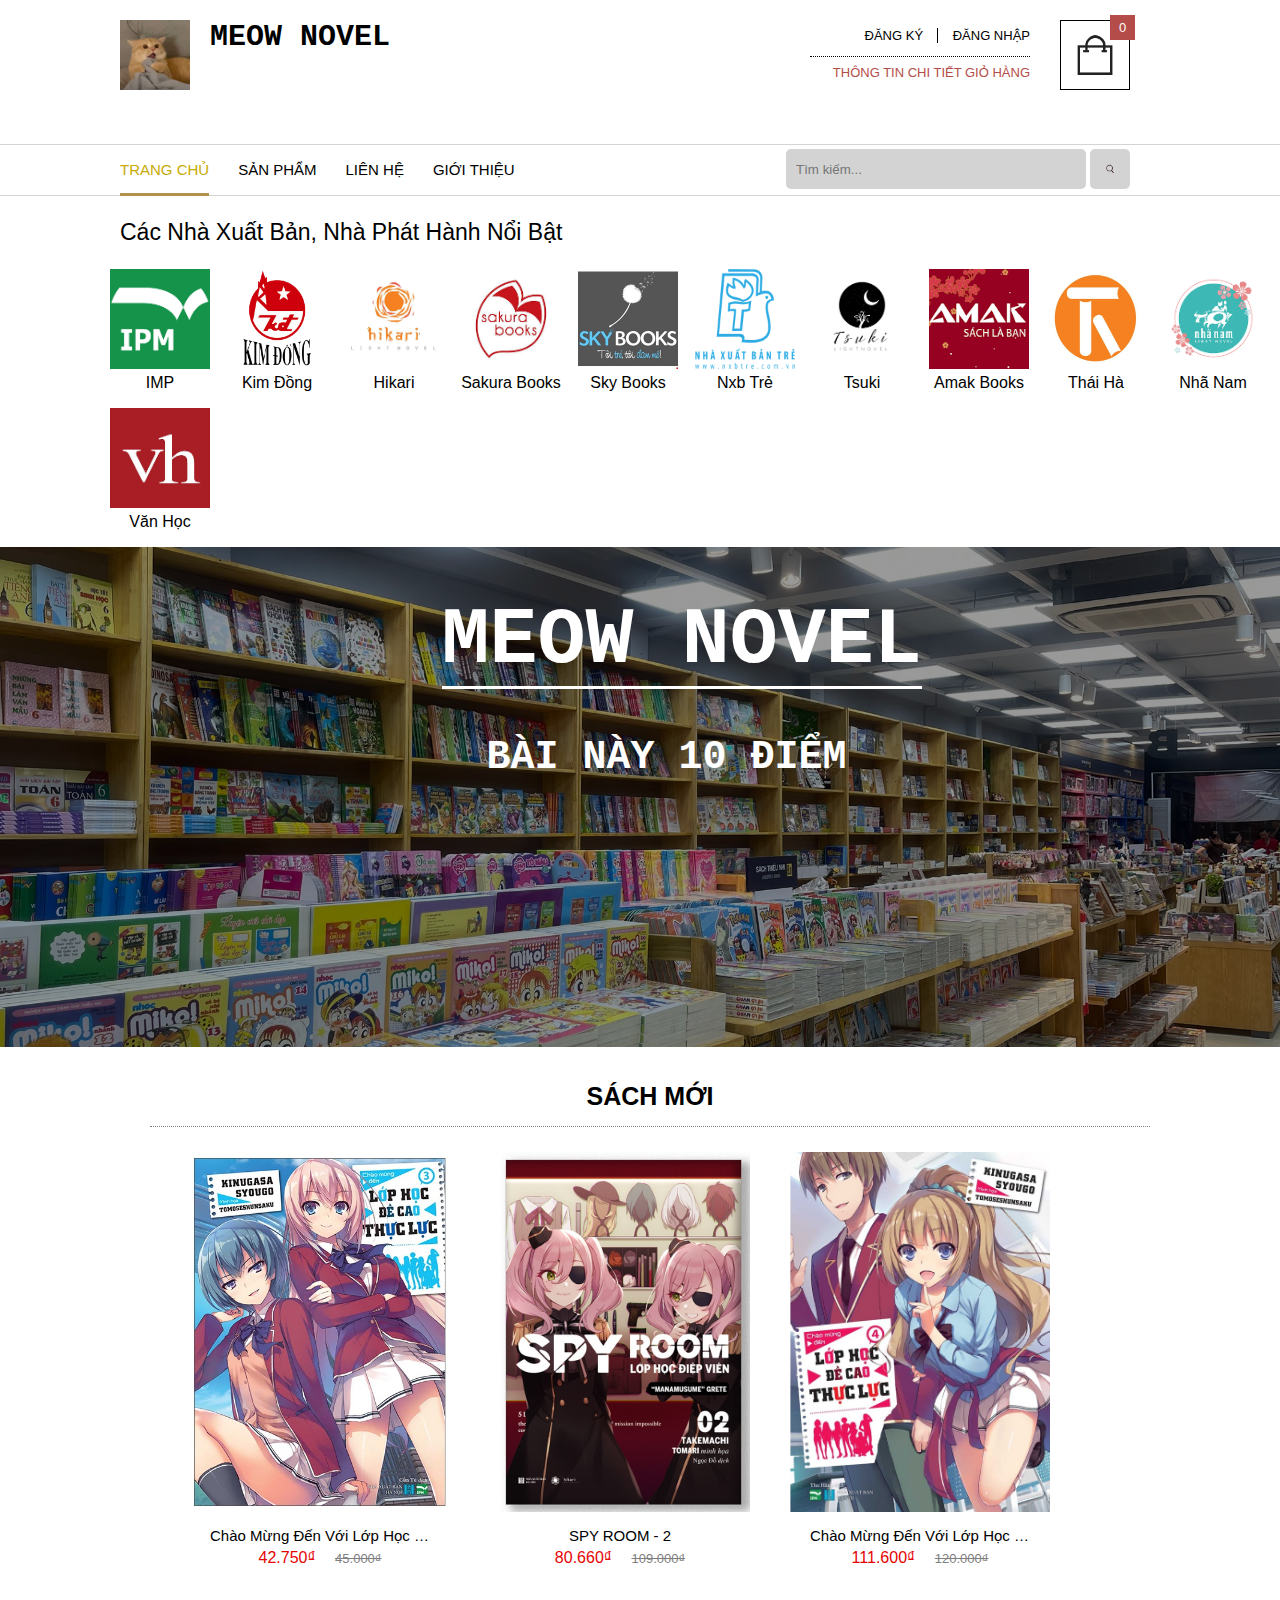
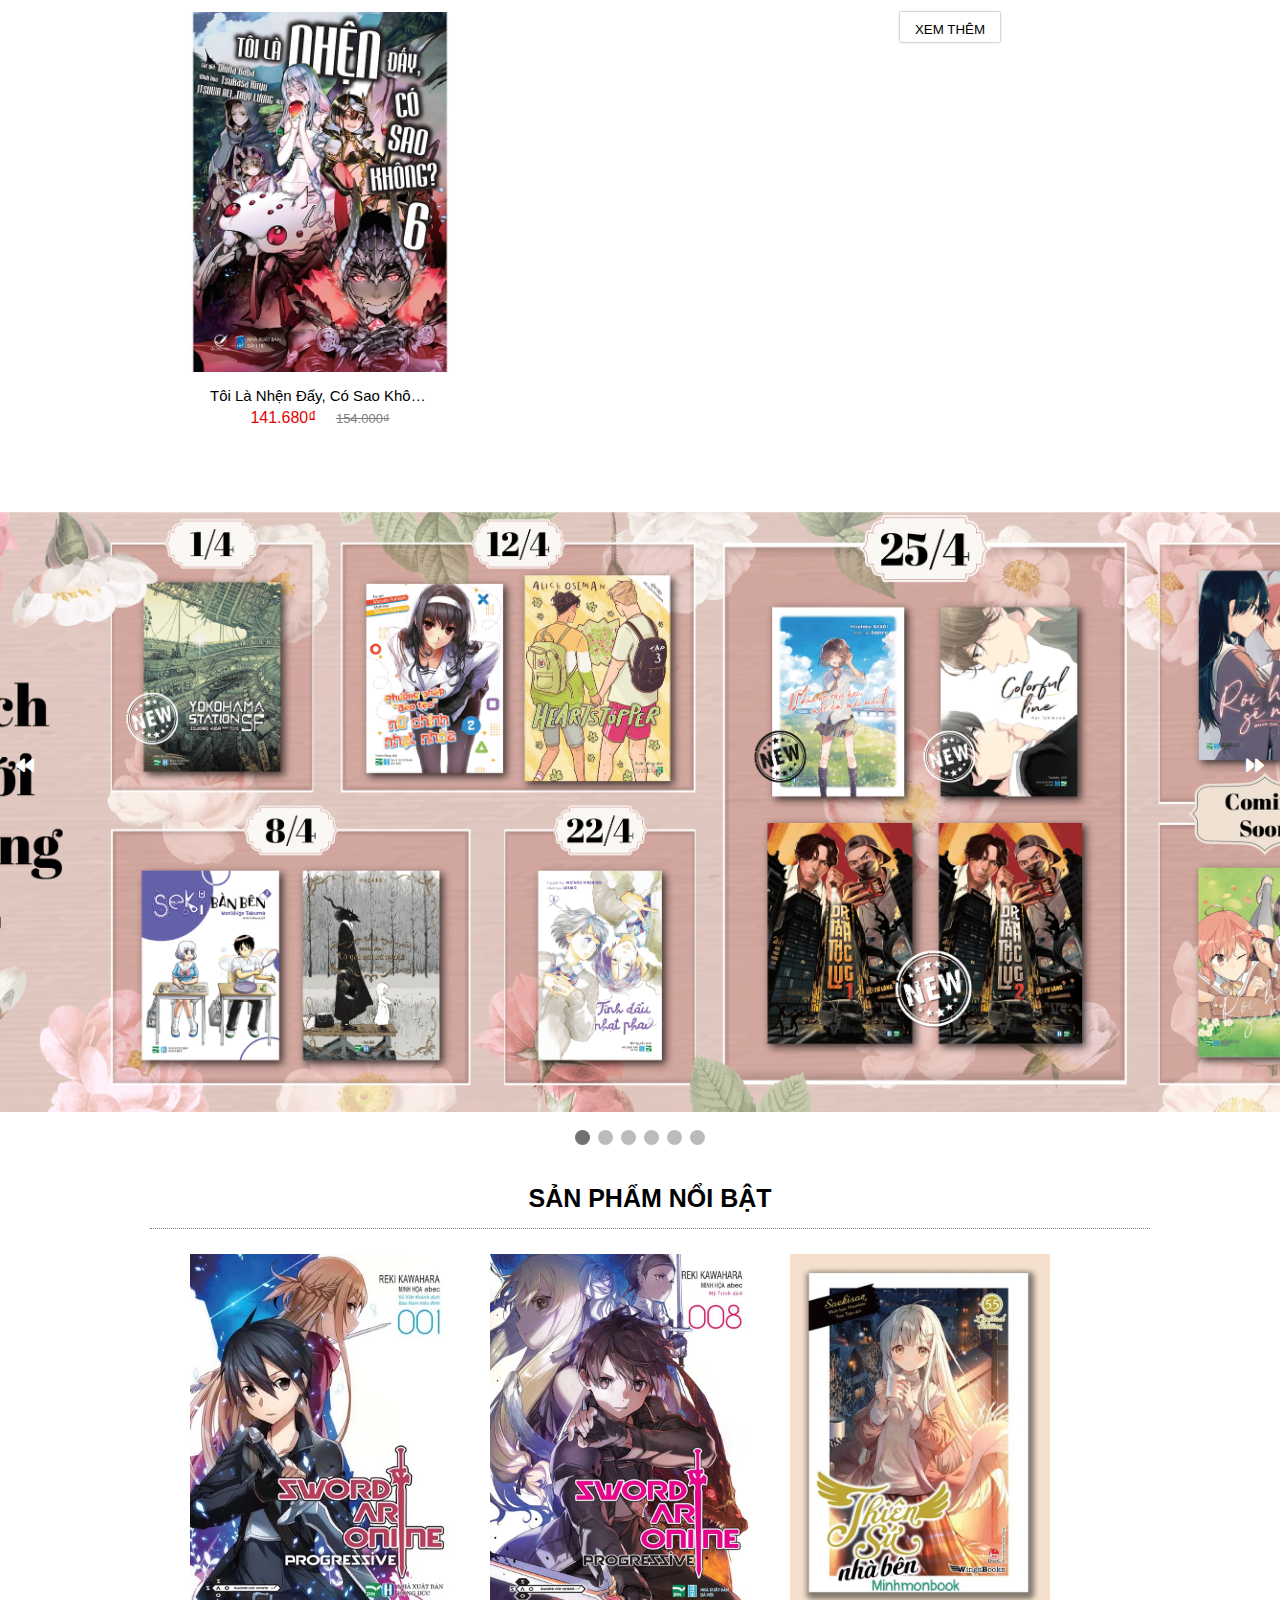
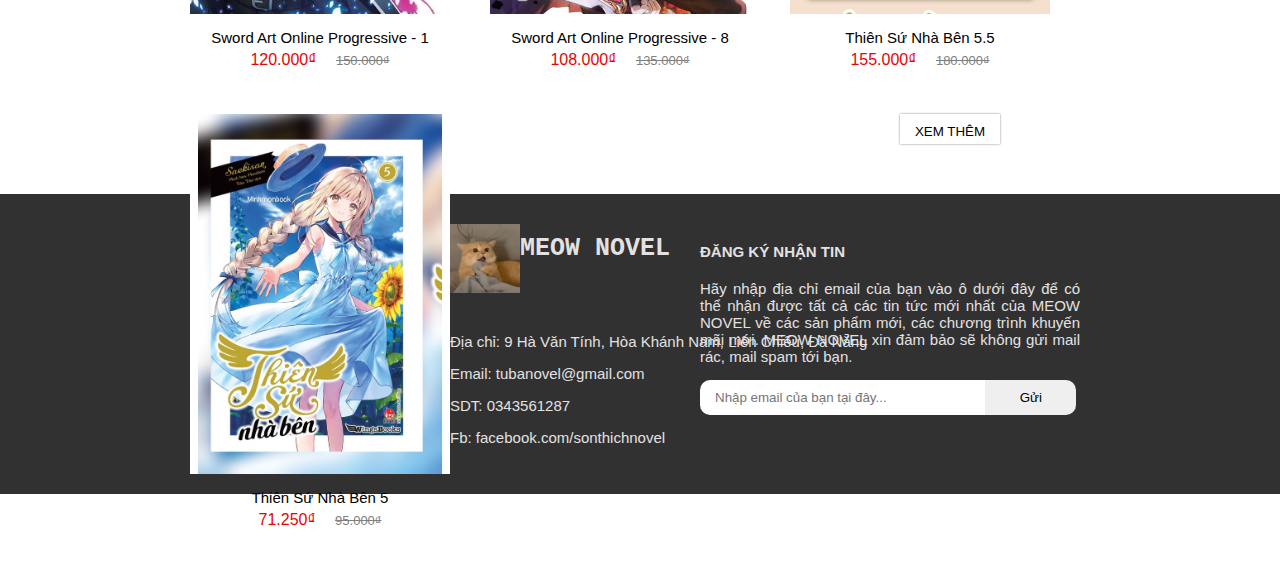
==== index.html @ d933f2dc "uploat 1" ====
<html lang="en">
<head>
    <meta charset="UTF-8">
    <meta http-equiv="X-UA-Compatible" content="IE=edge">
    <meta name="viewport" content="width=device-width, initial-scale=1">
    <title>MEOW NOVEL</title>
    <link rel="stylesheet" href="./Css/header.css">
    <link rel="stylesheet" href="./Css/nav.css">
    <link rel="stylesheet" href="./Css/article.css">
    <link rel="stylesheet" href="./Css/footer.css">
    <link rel="stylesheet" href="./Css/slide.css">
    <link rel="stylesheet" href="./Css/giohangdungchung.css">

    <link rel="stylesheet" href="https://cdnjs.cloudflare.com/ajax/libs/font-awesome/6.4.0/css/all.min.css">


    <script src="./js/slide.js"></script>
    <script src="./js/topnew.js"></script>
    <script src="./js/xemthem.js"></script>



    <div id="fb-root"></div>
<script async defer crossorigin="anonymous" src="https://connect.facebook.net/vi_VN/sdk.js#xfbml=1&version=v16.0" nonce="4vxaE3gk"></script>
    
</head>
<body>
    <header>
        <div class="avahead">
            <a href="./index.html"><img src="./Images/Logo/cat.jpg  " alt=""></a>
            <p>MEOW NOVEL</p>
        </div>
        <div class="stohead">
            <a id="giohang-head" onclick="show()" ><img src="./Images/Logo/cart-icon.webp" alt=""></a>
            <div id="slsanpham">0</div>
            <ul>
                <li><a href="./Nav/dangwky.html"> ĐĂNG KÝ</a></li>
                <li class="gach"><a href="./Nav/dangnhap.html"> ĐĂNG NHẬP</a></li>
            </ul>
        </div>
        <div class="kiemtra">
            <a href="./Nav/giohang.html">THÔNG TIN CHI TIẾT GIỎ HÀNG</a>
        </div>

    </header>
    <nav class="menu">
        <ul>
            <li  ><a href="./index.html" class="dangchon"> TRANG CHỦ</a></li>
            <li><a href="./Nav/sanpham2.html">SẢN PHẨM</a></li>
            <li><a href="./Nav/lienhe.html">LIÊN HỆ</a></li>
            <li><a href="./Nav/gioithieu.html">GIỚI THIỆU</a></li>
        </ul>
        <label>
            <input type="text" placeholder="Tìm kiếm...">
            <button type="submit" class="button">
                <img src="./Images/Logo/1200px-Search_Icon.svg.png" height="10px" width="10px">
            </button>
        </label>
    </nav>
    <article>
        <div class="top-new">
            <p>Các Nhà Xuất Bản, Nhà Phát Hành Nổi Bật</p> 
            <div class="pic" onmouseover="noilen(this)" onmouseout="haxuong(this)" >
                <a href=""><img src="./Images/Logo/ipm.png" alt="" ></a>
                <p>IMP</p>
            </div>
            <div class="pic" onmouseover="noilen(this)" onmouseout="haxuong(this)" >
                <a href=""><img src="./Images/Logo/Logo_nxb_Kim_Đồng.png" alt=""></a>
                <p>Kim Đồng</p>
            </div>
            <div class="pic" onmouseover="noilen(this)" onmouseout="haxuong(this)">
                <a href=""><img src="./Images/Logo/hikari.jpg" alt=""></a>
                <p>Hikari</p>
            </div>
            <div class="pic" onmouseover="noilen(this)" onmouseout="haxuong(this)">
                <a href=""><img src="./Images/Logo/sakura.jfif" alt=""></a>
                <p>Sakura Books</p>
            </div>
            <div class="pic" onmouseover="noilen(this)" onmouseout="haxuong(this)">
                <a href=""><img src="./Images/Logo/skybook.jpg" alt=""></a>
                <p>Sky Books</p>
            </div>
            <div class="pic" onmouseover="noilen(this)" onmouseout="haxuong(this)">
                <a href=""><img src="./Images/Logo/tre.png" alt=""></a>
                <p>Nxb Trẻ</p>
            </div>
            <div class="pic" onmouseover="noilen(this)" onmouseout="haxuong(this)">
                <a href=""><img src="./Images/Logo/tsuki.png" alt=""></a>
                <p>Tsuki</p>
            </div>
            <div class="pic" onmouseover="noilen(this)" onmouseout="haxuong(this)">
                <a href=""><img src="./Images/Logo/amak.png" alt=""></a>
                <p>Amak Books</p>
            </div>
            <div class="pic" onmouseover="noilen(this)" onmouseout="haxuong(this)">
                <a href=""><img src="./Images/Logo/thaiha.jpg" alt=""></a>
                <p>Thái Hà</p>
            </div>
            <div class="pic" onmouseover="noilen(this)" onmouseout="haxuong(this)">
                <a href=""><img src="./Images/Logo/nhânm.png" alt=""></a>
                <p>Nhã Nam</p>
            </div>
            <div class="pic" onmouseover="noilen(this)" onmouseout="haxuong(this)">
                <a href=""><img src="./Images/Logo/van hoc.png" alt=""></a>
                <p>Văn Học</p>
            </div>
        </div>

        
        <div class="Banner">
            <img src="./Images/Banner/banner7.jpg" alt=""> 
            <h3>MEOW NOVEL</h3>
            <p>BÀI NÀY 10 ĐIỂM</p>

            <div>
                <iframe src="webcon/thoigian.html" frameborder="0"></iframe>
            </div>
        </div>







        

        
        <div id="san-pham" class="none1">
            <button onclick="hide()" ><i class="fa-solid fa-arrow-right-from-bracket fa-rotate-180 fa-xl"></i></button>
            <img src="" alt="" id="anhsp">
            <div class="p2">
                <h3 id="tensp1"></h3>
                <div id="giasp"></div>
                <del id="giamgiasp"></del>
                <div class="boiden">
                    <h4>Tác giả</h4>
                    <h4>Nhà xuất bản</h4>
                    <h4>Năm xuất bản</h4>
                    <h4>Kích thước</h4>
                    <h4>Nội dung:</h4>
                </div>
                <div class="nonden">
                    <p id="nonden1">??????</p>
                    <p id="nonden2">??????</p>
                    <p id="nonden3">??????</p>
                    <p id="nonden4">??????</p>
                </div>
                
                <div id="noi-dung">                    
                    <p></p>
                </div>
                <input type="number" id="giaanvl" value="" class="none1">
            </div>  
            
            <!-- Them vao gio hang -->
            <div id="themgh" onclick="themspvaogio(this)">THÊM VÀO GIỎ HÀNG<i class="fa-solid fa-cart-arrow-down fa-xl"></i></div>
            <div id="soluong-sp">
                <label for="soluongsp"></label>
                <input type="button" value="-" id="trusl" onclick="tru()" >
                <input type="text" name="soluongsp" id="soluongsp" value="1" min="1">
                <input type="button" value="+" id="congsl" onclick="cong()">
            </div>


            <div id="danhgia">
                <p>ĐÁNH GIÁ SẢN PHẨM</p>
                <ul class="stars">
                    <li class="star"><i class="fa-regular fa-star fa-sm"></i></li>
                    <li class="star"><i class="fa-regular fa-star fa-sm"></i></li>
                    <li class="star"><i class="fa-regular fa-star fa-sm"></i></li>
                    <li class="star"><i class="fa-regular fa-star fa-sm"></i></li>
                    <li class="star"><i class="fa-regular fa-star fa-sm"></i></li>
                    <li class="star"><i class="fa-regular fa-star fa-sm"></i></li>
                    <li class="star"><i class="fa-regular fa-star fa-sm"></i></li>
                    <li class="star"><i class="fa-regular fa-star fa-sm"></i></li>
                    <li class="star"><i class="fa-regular fa-star fa-sm"></i></li>
                    <li class="star"><i class="fa-regular fa-star fa-sm"></i></li>
                </ul>
                <div class="output">Sản phẩm chưa được đánh giá!</div>
            </div>
            <div class="fb-comments" data-href="http://127.0.0.1:5500/Asm/Web/index.html" data-width="1400" data-numposts="5"></div>

        </div>


        
        <!-- gio hang -->
        <div id="storeee">
            <div id="sto-thongtinchitiet"></div>
            <div id="sto-trong"></div>
            <div id="sto-tong">
                <h4>TỔNG TIỀN:</h4>
                <div id="tong-tien">0₫</div>
            </div>
            <div id="sto-thaotac">
                <a href="./Nav/giohang.html"><button id="thaotac-01">XEM GIỎ HÀNG</button></a>
                <button id="thaotac-02">THANH TOÁN</button>
            </div>
        </div>







        <div class="new-sp" id="new-sp">
            <p>SÁCH MỚI</p>
            <div class="new-spm bg-cl" onmouseover="onboxshad(this)" onmouseout="outboxshad(this)">
                <div class="thao-tacsp">
                    <i class="fa-regular fa-heart fa-lg"></i>
                    <i class="fa-solid fa-cart-arrow-down fa-lg" onclick="themvaogiohang(this)"></i>
                </div>
                <a class="img5"><img src="./Images/SanPham/lophoc3.jpg" alt=""></a>
                <p class="tieude"><a>Chào Mừng Đến Với Lớp Học Đề Cao Thực Lực - 03</a></p>
                <div class="gia">
                    42.750₫ <del>45.000₫</del>
                </div>
                <div class="tacgia-sp">demotg</div>
                <div class="nxb-sp">demonxb</div>
                <div class="namxb-sp">demo2023</div>
                <div class="kichthuoc-sp">13 x 17 cm</div>
                <div class="noidung-sp">
                    Hiện giờ là đầu tháng 1/2023.
                    Kirito, Asuna cùng nhóm công phá đã tới tầng 7. Theo dự tính lạc quan của Kirito thì với tốc độ hiện thời, cứ bảy ngày họ sẽ công phá được một tầng. Còn 93 tầng, theo lý thuyết là tầm mùa thu năm 2024 họ sẽ lên tới chóp Aincrad, đối mặt với trùm cuối chưa biết tên tuổi hình dáng đòn thế thế nào.
                </div>
                <input type="number" value="1" min="1" class="none1">
                <input type="number" value="42.750" class="none1 giacuoinha">
            </div>


            <div class="new-spm bg-cl" onmouseover="onboxshad(this)" onmouseout="outboxshad(this)">
                <div class="thao-tacsp">
                    <i class="fa-regular fa-heart fa-lg"></i>
                    <i class="fa-solid fa-cart-arrow-down fa-lg" onclick="themvaogiohang(this)"></i>
                </div>
                <a class="img5"><img src="./Images/SanPham/spy2.jpg" alt=""></a>
                <p class="tieude"><a>SPY ROOM - 2</a></p>
                <div class="gia">
                    80.660₫ <del>109.000₫</del>
                </div>
                <div class="tacgia-sp">demotg</div>
                <div class="nxb-sp">demonxb</div>
                <div class="namxb-sp">demo2023</div>
                <div class="kichthuoc-sp">13 x 17 cm</div>
                <div class="noidung-sp">
                    Hiện giờ là đầu tháng 1/2023.
                    Kirito, Asuna cùng nhóm công phá đã tới tầng 7. Theo dự tính lạc quan của Kirito thì với tốc độ hiện thời, cứ bảy ngày họ sẽ công phá được một tầng. Còn 93 tầng, theo lý thuyết là tầm mùa thu năm 2024 họ sẽ lên tới chóp Aincrad, đối mặt với trùm cuối chưa biết tên tuổi hình dáng đòn thế thế nào.
                </div>
                <input type="number" value="1" min="1" class="none1">
                <input type="number" value="80.660" class="none1 giacuoinha">
            </div>



            
            <div class="new-spm bg-cl" onmouseover="onboxshad(this)" onmouseout="outboxshad(this)">
                <div class="thao-tacsp">
                    <i class="fa-regular fa-heart fa-lg"></i>
                    <i class="fa-solid fa-cart-arrow-down fa-lg" onclick="themvaogiohang(this)"></i>
                </div>
                <a class="img5"><img src="./Images/SanPham/lophoc4.jpg" alt=""></a>
                <p class="tieude"><a>Chào Mừng Đến Với Lớp Học Đề Cao Thực Lực - 04</a></p>
                <div class="gia">
                    111.600₫ <del>120.000₫</del>
                </div>
                <div class="tacgia-sp">demotg</div>
                <div class="nxb-sp">demonxb</div>
                <div class="namxb-sp">demo2023</div>
                <div class="kichthuoc-sp">13 x 17 cm</div>
                <div class="noidung-sp">
                    Hiện giờ là đầu tháng 1/2023.
                    Kirito, Asuna cùng nhóm công phá đã tới tầng 7. Theo dự tính lạc quan của Kirito thì với tốc độ hiện thời, cứ bảy ngày họ sẽ công phá được một tầng. Còn 93 tầng, theo lý thuyết là tầm mùa thu năm 2024 họ sẽ lên tới chóp Aincrad, đối mặt với trùm cuối chưa biết tên tuổi hình dáng đòn thế thế nào.
                </div>
                <input type="number" value="1" min="1" class="none1">
                <input type="number" value="111.600" class="none1 giacuoinha">
            </div>



            <div class="new-spm bg-cl" onmouseover="onboxshad(this)" onmouseout="outboxshad(this)">
                <div class="thao-tacsp">
                    <i class="fa-regular fa-heart fa-lg"></i>
                    <i class="fa-solid fa-cart-arrow-down fa-lg" onclick="themvaogiohang(this)"></i>
                </div>
                <a class="img5"><img src="./Images/SanPham/kumo 6.jpg" alt=""></a>
                <p class="tieude"><a>Tôi Là Nhện Đấy, Có Sao Không? - 06</a></p>
                <div class="gia">
                    141.680₫ <del>154.000₫</del>
                </div>
                <div class="tacgia-sp">demotg</div>
                <div class="nxb-sp">demonxb</div>
                <div class="namxb-sp">demo2023</div>
                <div class="kichthuoc-sp">13 x 17 cm</div>
                <div class="noidung-sp">
                    Hiện giờ là đầu tháng 1/2023.
                    Kirito, Asuna cùng nhóm công phá đã tới tầng 7. Theo dự tính lạc quan của Kirito thì với tốc độ hiện thời, cứ bảy ngày họ sẽ công phá được một tầng. Còn 93 tầng, theo lý thuyết là tầm mùa thu năm 2024 họ sẽ lên tới chóp Aincrad, đối mặt với trùm cuối chưa biết tên tuổi hình dáng đòn thế thế nào.
                </div>
                <input type="number" value="1" min="1" class="none1">
                <input type="number" value="141.680" class="none1 giacuoinha">
            </div>




            <input type="button" value="XEM THÊM" class="xtbt" onclick="hienThi(this)"> 
            <div style="clear: both;"></div>


            <div id="xemthem1" style="display: none;">
                <div class="new-spm bg-cl" onmouseover="onboxshad(this)" onmouseout="outboxshad(this)">
                    <div class="thao-tacsp">
                        <i class="fa-regular fa-heart fa-lg"></i>
                        <i class="fa-solid fa-cart-arrow-down fa-lg" onclick="themvaogiohang(this)"></i>
                    </div>
                    <a class="img5"><img src="./Images/SanPham/votronggame.jpg" alt=""></a>
                    <p class="tieude"><a>Vợ Trong Game Của Tôi Là Idol Nổi Tiếng Ngoài Đời - 02</a></p>
                    <div class="gia">
                        107.100₫ <del>126.000₫</del>
                    </div>
                    <div class="tacgia-sp">demotg</div>
                <div class="nxb-sp">demonxb</div>
                <div class="namxb-sp">demo2023</div>
                <div class="kichthuoc-sp">13 x 17 cm</div>
                <div class="noidung-sp">
                    Hiện giờ là đầu tháng 1/2023.
                    Kirito, Asuna cùng nhóm công phá đã tới tầng 7. Theo dự tính lạc quan của Kirito thì với tốc độ hiện thời, cứ bảy ngày họ sẽ công phá được một tầng. Còn 93 tầng, theo lý thuyết là tầm mùa thu năm 2024 họ sẽ lên tới chóp Aincrad, đối mặt với trùm cuối chưa biết tên tuổi hình dáng đòn thế thế nào.
                </div>
                <input type="number" value="1" min="1" class="none1">
                <input type="number" value="107.100" class="none1 giacuoinha">
                </div>



                <div class="new-spm bg-cl" onmouseover="onboxshad(this)" onmouseout="outboxshad(this)">
                    <div class="thao-tacsp">
                        <i class="fa-regular fa-heart fa-lg"></i>
                        <i class="fa-solid fa-cart-arrow-down fa-lg" onclick="themvaogiohang(this)"></i>
                    </div>
                    <a class="img5"><img src="./Images/SanPham/votronggame1.jpg" alt=""></a>
                    <p class="tieude"><a>Vợ Trong Game Của Tôi Là Idol Nổi Tiếng Ngoài Đời - 01</a></p>
                    <div class="gia">
                        120.000₫ <del></del>
                    </div>
                    <div class="tacgia-sp">demotg</div>
                <div class="nxb-sp">demonxb</div>
                <div class="namxb-sp">demo2023</div>
                <div class="kichthuoc-sp">13 x 17 cm</div>
                <div class="noidung-sp">
                    Hiện giờ là đầu tháng 1/2023.
                    Kirito, Asuna cùng nhóm công phá đã tới tầng 7. Theo dự tính lạc quan của Kirito thì với tốc độ hiện thời, cứ bảy ngày họ sẽ công phá được một tầng. Còn 93 tầng, theo lý thuyết là tầm mùa thu năm 2024 họ sẽ lên tới chóp Aincrad, đối mặt với trùm cuối chưa biết tên tuổi hình dáng đòn thế thế nào.
                </div>
                <input type="number" value="1" min="1" class="none1">
                <input type="number" value="120.000" class="none1 giacuoinha">
                </div>



                <div class="new-spm bg-cl" onmouseover="onboxshad(this)" onmouseout="outboxshad(this)">
                    <div class="thao-tacsp">
                        <i class="fa-regular fa-heart fa-lg"></i>
                        <i class="fa-solid fa-cart-arrow-down fa-lg" onclick="themvaogiohang(this)"></i>
                    </div>
                    <a class="img5"><img src="./Images/SanPham/dav6.jpg" alt=""></a>
                    <p class="tieude"><a>Date a Live - 6</a></p>
                    <div class="gia">
                        42.750₫ <del>45.000₫</del>
                    </div>
                    <div class="tacgia-sp">demotg</div>
                <div class="nxb-sp">demonxb</div>
                <div class="namxb-sp">demo2023</div>
                <div class="kichthuoc-sp">13 x 17 cm</div>
                <div class="noidung-sp">
                    Hiện giờ là đầu tháng 1/2023.
                    Kirito, Asuna cùng nhóm công phá đã tới tầng 7. Theo dự tính lạc quan của Kirito thì với tốc độ hiện thời, cứ bảy ngày họ sẽ công phá được một tầng. Còn 93 tầng, theo lý thuyết là tầm mùa thu năm 2024 họ sẽ lên tới chóp Aincrad, đối mặt với trùm cuối chưa biết tên tuổi hình dáng đòn thế thế nào.
                </div>
                <input type="number" value="1" min="1" class="none1">
                <input type="number" value="42.750" class="none1 giacuoinha">
                </div>



                
                <div class="new-spm bg-cl" onmouseover="onboxshad(this)" onmouseout="outboxshad(this)">
                    <div class="thao-tacsp">
                        <i class="fa-regular fa-heart fa-lg"></i>
                        <i class="fa-solid fa-cart-arrow-down fa-lg" onclick="themvaogiohang(this)"></i>
                    </div>
                    <a class="img5"><img src="./Images/SanPham/thanhtu4.jpg" alt=""></a>
                    <p class="tieude"><a>Thám Tử Đã Chết - 4</a></p>
                    <div class="gia">
                        87.200₫ <del>109.000₫</del>
                    </div>
                    <div class="tacgia-sp">demotg</div>
                <div class="nxb-sp">demonxb</div>
                <div class="namxb-sp">demo2023</div>
                <div class="kichthuoc-sp">13 x 17 cm</div>
                <div class="noidung-sp">
                    Hiện giờ là đầu tháng 1/2023.
                    Kirito, Asuna cùng nhóm công phá đã tới tầng 7. Theo dự tính lạc quan của Kirito thì với tốc độ hiện thời, cứ bảy ngày họ sẽ công phá được một tầng. Còn 93 tầng, theo lý thuyết là tầm mùa thu năm 2024 họ sẽ lên tới chóp Aincrad, đối mặt với trùm cuối chưa biết tên tuổi hình dáng đòn thế thế nào.
                </div>
                <input type="number" value="1" min="1" class="none1">
                <input type="number" value="87.200" class="none1 giacuoinha">
                </div>





                

                <div style="clear: both;"></div>


            
                <div class="new-spm bg-cl" onmouseover="onboxshad(this)" onmouseout="outboxshad(this)">
                    <div class="thao-tacsp">
                    <i class="fa-regular fa-heart fa-lg"></i>
                    <i class="fa-solid fa-cart-arrow-down fa-lg" onclick="themvaogiohang(this)"></i>
                </div>
                    <a class="img5"><img src="./Images/SanPham/chain 7.jpg" alt=""></a>
                    <p class="tieude"><a>Chainsaw Man 7</a></p>
                    <div class="gia">
                        42.750₫ <del>45.000₫</del>
                    </div>
                    <div class="tacgia-sp">demotg</div>
                <div class="nxb-sp">demonxb</div>
                <div class="namxb-sp">demo2023</div>
                <div class="kichthuoc-sp">13 x 17 cm</div>
                <div class="noidung-sp">
                    Hiện giờ là đầu tháng 1/2023.
                    Kirito, Asuna cùng nhóm công phá đã tới tầng 7. Theo dự tính lạc quan của Kirito thì với tốc độ hiện thời, cứ bảy ngày họ sẽ công phá được một tầng. Còn 93 tầng, theo lý thuyết là tầm mùa thu năm 2024 họ sẽ lên tới chóp Aincrad, đối mặt với trùm cuối chưa biết tên tuổi hình dáng đòn thế thế nào.
                </div>
                <input type="number" value="1" min="1" class="none1">
                <input type="number" value="42.750" class="none1 giacuoinha">
                </div>



                <div class="new-spm bg-cl" onmouseover="onboxshad(this)" onmouseout="outboxshad(this)">
                    <div class="thao-tacsp">
                    <i class="fa-regular fa-heart fa-lg"></i>
                    <i class="fa-solid fa-cart-arrow-down fa-lg" onclick="themvaogiohang(this)"></i>
                </div>
                    <a class="img5"><img src="./Images/SanPham/chain2.jpg" alt=""></a>
                    <p class="tieude"><a>Chainsaw Man 2</a></p>
                    <div class="gia">
                        42.750₫ <del>45.000₫</del>
                    </div>
                    <div class="tacgia-sp">demotg</div>
                <div class="nxb-sp">demonxb</div>
                <div class="namxb-sp">demo2023</div>
                <div class="kichthuoc-sp">13 x 17 cm</div>
                <div class="noidung-sp">
                    Hiện giờ là đầu tháng 1/2023.
                    Kirito, Asuna cùng nhóm công phá đã tới tầng 7. Theo dự tính lạc quan của Kirito thì với tốc độ hiện thời, cứ bảy ngày họ sẽ công phá được một tầng. Còn 93 tầng, theo lý thuyết là tầm mùa thu năm 2024 họ sẽ lên tới chóp Aincrad, đối mặt với trùm cuối chưa biết tên tuổi hình dáng đòn thế thế nào.
                </div>
                <input type="number" value="1" min="1" class="none1">
                <input type="number" value="42.750" class="none1 giacuoinha">
                </div>



                <div class="new-spm bg-cl" onmouseover="onboxshad(this)" onmouseout="outboxshad(this)">
                    <div class="thao-tacsp">
                    <i class="fa-regular fa-heart fa-lg"></i>
                    <i class="fa-solid fa-cart-arrow-down fa-lg" onclick="themvaogiohang(this)"></i>
                </div>
                    <a class="img5"><img src="./Images/SanPham/chain3.jpg" alt=""></a>
                    <p class="tieude"><a>Chainsaw Man 3</a></p>
                    <div class="gia">
                        42.750₫ <del>45.000₫</del>
                    </div>
                    <div class="tacgia-sp">demotg</div>
                <div class="nxb-sp">demonxb</div>
                <div class="namxb-sp">demo2023</div>
                <div class="kichthuoc-sp">13 x 17 cm</div>
                <div class="noidung-sp">
                    Hiện giờ là đầu tháng 1/2023.
                    Kirito, Asuna cùng nhóm công phá đã tới tầng 7. Theo dự tính lạc quan của Kirito thì với tốc độ hiện thời, cứ bảy ngày họ sẽ công phá được một tầng. Còn 93 tầng, theo lý thuyết là tầm mùa thu năm 2024 họ sẽ lên tới chóp Aincrad, đối mặt với trùm cuối chưa biết tên tuổi hình dáng đòn thế thế nào.
                </div>
                <input type="number" value="1" min="1" class="none1">
                <input type="number" value="42.750" class="none1 giacuoinha">
                </div>



                <div class="new-spm bg-cl" onmouseover="onboxshad(this)" onmouseout="outboxshad(this)">
                    <div class="thao-tacsp">
                    <i class="fa-regular fa-heart fa-lg"></i>
                    <i class="fa-solid fa-cart-arrow-down fa-lg" onclick="themvaogiohang(this)"></i>
                </div>
                    <a class="img5"><img src="./Images/SanPham/chain 8.jpg" alt=""></a>
                    <p class="tieude"><a>Chainsaw Man 8</a></p>
                    <div class="gia">
                        42.750₫ <del>45.000₫</del>
                    </div>
                    <div class="tacgia-sp">demotg</div>
                <div class="nxb-sp">demonxb</div>
                <div class="namxb-sp">demo2023</div>
                <div class="kichthuoc-sp">13 x 17 cm</div>
                <div class="noidung-sp">
                    Hiện giờ là đầu tháng 1/2023.
                    Kirito, Asuna cùng nhóm công phá đã tới tầng 7. Theo dự tính lạc quan của Kirito thì với tốc độ hiện thời, cứ bảy ngày họ sẽ công phá được một tầng. Còn 93 tầng, theo lý thuyết là tầm mùa thu năm 2024 họ sẽ lên tới chóp Aincrad, đối mặt với trùm cuối chưa biết tên tuổi hình dáng đòn thế thế nào.
                </div>
                <input type="number" value="1" min="1" class="none1">
                <input type="number" value="42.750" class="none1 giacuoinha">
                </div>



                <div style="clear: both;"></div>
            </div>


            
        </div>

       <!-- //Slide js  -->
        <div class="slideshow-container"  id="new-sp1">

            <div class="mySlides fade" style="display: block;">
                <img src="./Images/Banner/banner11.jpg" style="width:100%">
            </div>
            
            <div class="mySlides fade">
                <img src="./Images/Banner/banner12.jpg" style="width:100%">
            </div>

            <div class="mySlides fade">
                <img src="./Images/Banner/banner13.jpg" style="width:100%">
            </div>

            <div class="mySlides fade">
                <img src="./Images/Banner/banner14.jpg" style="width:100%">
            </div>

            <div class="mySlides fade">
                <img src="./Images/Banner/banner15.png" style="width:100%">
            </div>
            
            <div class="mySlides fade">
                <img src="./Images/Banner/banner8.jpg" style="width:100%">
            </div>
            
            <a class="prev" onclick="plusSlides(-1)"><i class="fa-solid fa-backward"></i></a>
            <a class="next" onclick="plusSlides(1)"><i class="fa-solid fa-forward"></i></a>
            
        </div>
            <br>
            
        <div style="text-align:center" id="new-sp2">
            <span class="dot active" onclick="currentSlide(1)"></span> 
            <span class="dot" onclick="currentSlide(2)"></span> 
            <span class="dot" onclick="currentSlide(3)"></span> 
            <span class="dot" onclick="currentSlide(4)"></span> 
            <span class="dot" onclick="currentSlide(5)"></span> 
            <span class="dot" onclick="currentSlide(6)"></span> 
        </div>
    

        <div class="new-sp" id="new-sp3">
            <p>SẢN PHẨM NỔI BẬT</p>
            <div class="new-spm bg-cl" onmouseover="onboxshad(this)" onmouseout="outboxshad(this)">
                <div class="thao-tacsp">
                    <i class="fa-regular fa-heart fa-lg"></i>
                    <i class="fa-solid fa-cart-arrow-down fa-lg" onclick="themvaogiohang(this)"></i>
                </div>
                <a class="img5"><img src="./Images/SanPham/saop1.webp" alt=""></a>
                <p class="tieude"><a>Sword Art Online Progressive - 1</a></p>
                <div class="gia">
                    120.000₫ <del>150.000₫</del>
                </div>
                <div class="tacgia-sp">demotg</div>
                <div class="nxb-sp">demonxb</div>
                <div class="namxb-sp">demo2023</div>
                <div class="kichthuoc-sp">13 x 17 cm</div>
                <div class="noidung-sp">
                    Hiện giờ là đầu tháng 1/2023.
                    Kirito, Asuna cùng nhóm công phá đã tới tầng 7. Theo dự tính lạc quan của Kirito thì với tốc độ hiện thời, cứ bảy ngày họ sẽ công phá được một tầng. Còn 93 tầng, theo lý thuyết là tầm mùa thu năm 2024 họ sẽ lên tới chóp Aincrad, đối mặt với trùm cuối chưa biết tên tuổi hình dáng đòn thế thế nào.
                </div>
                <input type="number" value="1" min="1" class="none1">
                <input type="number" value="120.000" class="none1 giacuoinha">
            </div>



            <div class="new-spm bg-cl" onmouseover="onboxshad(this)" onmouseout="outboxshad(this)">
                <div class="thao-tacsp">
                    <i class="fa-regular fa-heart fa-lg"></i>
                    <i class="fa-solid fa-cart-arrow-down fa-lg" onclick="themvaogiohang(this)"></i>
                </div>
                <a class="img5"><img src="./Images/SanPham/saop8.jpg" alt=""></a>
                <p class="tieude"><a>Sword Art Online Progressive - 8</a></p>
                <div class="gia">
                    108.000₫ <del>135.000₫</del>
                </div>
                <div class="tacgia-sp">demotg</div>
                <div class="nxb-sp">demonxb</div>
                <div class="namxb-sp">demo2023</div>
                <div class="kichthuoc-sp">13 x 17 cm</div>
                <div class="noidung-sp">
                    Hiện giờ là đầu tháng 1/2023.
                    Kirito, Asuna cùng nhóm công phá đã tới tầng 7. Theo dự tính lạc quan của Kirito thì với tốc độ hiện thời, cứ bảy ngày họ sẽ công phá được một tầng. Còn 93 tầng, theo lý thuyết là tầm mùa thu năm 2024 họ sẽ lên tới chóp Aincrad, đối mặt với trùm cuối chưa biết tên tuổi hình dáng đòn thế thế nào.
                </div>
                <input type="number" value="1" min="1" class="none1">
                <input type="number" value="108.000" class="none1 giacuoinha">
            </div>



            <div class="new-spm bg-cl" onmouseover="onboxshad(this)" onmouseout="outboxshad(this)">
                <div class="thao-tacsp">
                    <i class="fa-regular fa-heart fa-lg"></i>
                    <i class="fa-solid fa-cart-arrow-down fa-lg" onclick="themvaogiohang(this)"></i>
                </div>
                <a class="img5"><img src="./Images/SanPham/tenshi55.jfif" alt=""></a>
                <p class="tieude"><a>Thiên Sứ Nhà Bên 5.5</a></p>
                <div class="gia">
                    155.000₫ <del>180.000₫</del>
                </div>
                <div class="tacgia-sp">demotg</div>
                <div class="nxb-sp">demonxb</div>
                <div class="namxb-sp">demo2023</div>
                <div class="kichthuoc-sp">13 x 17 cm</div>
                <div class="noidung-sp">
                    Hiện giờ là đầu tháng 1/2023.
                    Kirito, Asuna cùng nhóm công phá đã tới tầng 7. Theo dự tính lạc quan của Kirito thì với tốc độ hiện thời, cứ bảy ngày họ sẽ công phá được một tầng. Còn 93 tầng, theo lý thuyết là tầm mùa thu năm 2024 họ sẽ lên tới chóp Aincrad, đối mặt với trùm cuối chưa biết tên tuổi hình dáng đòn thế thế nào.
                </div>
                <input type="number" value="1" min="1" class="none1">
                <input type="number" value="155.000" class="none1 giacuoinha">
            </div>



            <div class="new-spm bg-cl" onmouseover="onboxshad(this)" onmouseout="outboxshad(this)">
                <div class="thao-tacsp">
                    <i class="fa-regular fa-heart fa-lg"></i>
                    <i class="fa-solid fa-cart-arrow-down fa-lg" onclick="themvaogiohang(this)"></i>
                </div>
                <a class="img5"><img src="./Images/SanPham/tenshi5.jfif" alt=""></a>
                <p class="tieude"><a>Thiên Sứ Nhà Bên 5</a></p>
                <div class="gia">
                    71.250₫ <del>95.000₫</del>
                </div>
                <div class="tacgia-sp">demotg</div>
                <div class="nxb-sp">demonxb</div>
                <div class="namxb-sp">demo2023</div>
                <div class="kichthuoc-sp">13 x 17 cm</div>
                <div class="noidung-sp">
                    Hiện giờ là đầu tháng 1/2023.
                    Kirito, Asuna cùng nhóm công phá đã tới tầng 7. Theo dự tính lạc quan của Kirito thì với tốc độ hiện thời, cứ bảy ngày họ sẽ công phá được một tầng. Còn 93 tầng, theo lý thuyết là tầm mùa thu năm 2024 họ sẽ lên tới chóp Aincrad, đối mặt với trùm cuối chưa biết tên tuổi hình dáng đòn thế thế nào.
                </div>
                <input type="number" value="1" min="1" class="none1">
                <input type="number" value="71.250" class="none1 giacuoinha">
            </div>



            <input type="button" value="XEM THÊM" class="xtbt" onclick="hienThi2(this)">    

            


            <div id="xemthem2" style="display: none;">
            <div style="clear: both;"></div>
            <div class="new-spm bg-cl" onmouseover="onboxshad(this)" onmouseout="outboxshad(this)">
                <div class="thao-tacsp">
                    <i class="fa-regular fa-heart fa-lg"></i>
                    <i class="fa-solid fa-cart-arrow-down fa-lg" onclick="themvaogiohang(this)"></i>
                </div>
                <a class="img5"><img src="./Images/SanPham/arya1.jfif" alt=""></a>
                <p class="tieude"><a>Arya Bàn Bên Thỉnh Thoảng Lại Trêu Ghẹo Tôi Bằng Tiếng Nga - 01</a></p>
                <div class="gia">
                    79.800₫ <del>95.000₫</del>
                </div>
                <div class="tacgia-sp">demotg</div>
                <div class="nxb-sp">demonxb</div>
                <div class="namxb-sp">demo2023</div>
                <div class="kichthuoc-sp">13 x 17 cm</div>
                <div class="noidung-sp">
                    Hiện giờ là đầu tháng 1/2023.
                    Kirito, Asuna cùng nhóm công phá đã tới tầng 7. Theo dự tính lạc quan của Kirito thì với tốc độ hiện thời, cứ bảy ngày họ sẽ công phá được một tầng. Còn 93 tầng, theo lý thuyết là tầm mùa thu năm 2024 họ sẽ lên tới chóp Aincrad, đối mặt với trùm cuối chưa biết tên tuổi hình dáng đòn thế thế nào.
                </div>
                <input type="number" value="1" min="1" class="none1">
                <input type="number" value="79.800" class="none1 giacuoinha">
            </div>



            <div class="new-spm bg-cl" onmouseover="onboxshad(this)" onmouseout="outboxshad(this)">
                <div class="thao-tacsp">
                    <i class="fa-regular fa-heart fa-lg"></i>
                    <i class="fa-solid fa-cart-arrow-down fa-lg" onclick="themvaogiohang(this)"></i>
                </div>
                <a class="img5"><img src="./Images/SanPham/arya2.jfif" alt=""></a>
                <p class="tieude"><a>Arya Bàn Bên Thỉnh Thoảng Lại Trêu Ghẹo Tôi Bằng Tiếng Nga - 02</a></p>
                <div class="gia">
                    80.750₫ <del>95.000₫</del>
                </div>
                <div class="tacgia-sp">demotg</div>
                <div class="nxb-sp">demonxb</div>
                <div class="namxb-sp">demo2023</div>
                <div class="kichthuoc-sp">13 x 17 cm</div>
                <div class="noidung-sp">
                    Hiện giờ là đầu tháng 1/2023.
                    Kirito, Asuna cùng nhóm công phá đã tới tầng 7. Theo dự tính lạc quan của Kirito thì với tốc độ hiện thời, cứ bảy ngày họ sẽ công phá được một tầng. Còn 93 tầng, theo lý thuyết là tầm mùa thu năm 2024 họ sẽ lên tới chóp Aincrad, đối mặt với trùm cuối chưa biết tên tuổi hình dáng đòn thế thế nào.
                </div>
                <input type="number" value="1" min="1" class="none1">
                <input type="number" value="80.750" class="none1 giacuoinha">
            </div>



            <div class="new-spm bg-cl" onmouseover="onboxshad(this)" onmouseout="outboxshad(this)">
                <div class="thao-tacsp">
                    <i class="fa-regular fa-heart fa-lg"></i>
                    <i class="fa-solid fa-cart-arrow-down fa-lg" onclick="themvaogiohang(this)"></i>
                </div>
                <a class="img5"><img src="./Images/SanPham/sao24.jfif" alt=""></a>
                <p class="tieude"><a>Sword Art Online - 024</a></p>
                <div class="gia">
                    116.250₫ <del>125.000₫</del>
                </div>
                <div class="tacgia-sp">demotg</div>
                <div class="nxb-sp">demonxb</div>
                <div class="namxb-sp">demo2023</div>
                <div class="kichthuoc-sp">13 x 17 cm</div>
                <div class="noidung-sp">
                    Hiện giờ là đầu tháng 1/2023.
                    Kirito, Asuna cùng nhóm công phá đã tới tầng 7. Theo dự tính lạc quan của Kirito thì với tốc độ hiện thời, cứ bảy ngày họ sẽ công phá được một tầng. Còn 93 tầng, theo lý thuyết là tầm mùa thu năm 2024 họ sẽ lên tới chóp Aincrad, đối mặt với trùm cuối chưa biết tên tuổi hình dáng đòn thế thế nào.
                </div>
                <input type="number" value="1" min="1" class="none1">
                <input type="number" value="116.250" class="none1 giacuoinha">
            </div>



            <div class="new-spm bg-cl" onmouseover="onboxshad(this)" onmouseout="outboxshad(this)">
                <div class="thao-tacsp">
                    <i class="fa-regular fa-heart fa-lg"></i>
                    <i class="fa-solid fa-cart-arrow-down fa-lg" onclick="themvaogiohang(this)"></i>
                </div>
                <a class="img5"><img src="./Images/SanPham/livedeath.jfif" alt=""></a>
                <p class="tieude"><a>Em là người sống, tôi là người chết. Thế giới đôi lúc lại đảo ngược</a></p>
                <div class="gia">
                    97.750₫ <del>115.000₫</del>
                </div>
                <div class="tacgia-sp">demotg</div>
                <div class="nxb-sp">demonxb</div>
                <div class="namxb-sp">demo2023</div>
                <div class="kichthuoc-sp">13 x 17 cm</div>
                <div class="noidung-sp">
                    Hiện giờ là đầu tháng 1/2023.
                    Kirito, Asuna cùng nhóm công phá đã tới tầng 7. Theo dự tính lạc quan của Kirito thì với tốc độ hiện thời, cứ bảy ngày họ sẽ công phá được một tầng. Còn 93 tầng, theo lý thuyết là tầm mùa thu năm 2024 họ sẽ lên tới chóp Aincrad, đối mặt với trùm cuối chưa biết tên tuổi hình dáng đòn thế thế nào.
                </div>
                <input type="number" value="1" min="1" class="none1">
                <input type="number" value="97.750" class="none1 giacuoinha">
            </div>



            
                <div style="clear: both;"></div>
                <div class="new-spm bg-cl" onmouseover="onboxshad(this)" onmouseout="outboxshad(this)">
                    <div class="thao-tacsp">
                    <i class="fa-regular fa-heart fa-lg"></i>
                    <i class="fa-solid fa-cart-arrow-down fa-lg" onclick="themvaogiohang(this)"></i>
                </div>
                    <a class="img5"><img src="./Images/SanPham/votronggame.jpg" alt=""></a>
                    <p class="tieude"><a>Vợ Trong Game Của Tôi Là Idol Nổi Tiếng Ngoài Đời - 02</a></p>
                    <div class="gia">
                        107.100₫  <del>126.000₫</del>
                    </div>
                    <div class="tacgia-sp">demotg</div>
                <div class="nxb-sp">demonxb</div>
                <div class="namxb-sp">demo2023</div>
                <div class="kichthuoc-sp">13 x 17 cm</div>
                <div class="noidung-sp">
                    Hiện giờ là đầu tháng 1/2023.
                    Kirito, Asuna cùng nhóm công phá đã tới tầng 7. Theo dự tính lạc quan của Kirito thì với tốc độ hiện thời, cứ bảy ngày họ sẽ công phá được một tầng. Còn 93 tầng, theo lý thuyết là tầm mùa thu năm 2024 họ sẽ lên tới chóp Aincrad, đối mặt với trùm cuối chưa biết tên tuổi hình dáng đòn thế thế nào.
                </div>
                <input type="number" value="1" min="1" class="none1">
                <input type="number" value="107.100" class="none1 giacuoinha">
                </div>



                <div class="new-spm bg-cl" onmouseover="onboxshad(this)" onmouseout="outboxshad(this)">
                    <div class="thao-tacsp">
                    <i class="fa-regular fa-heart fa-lg"></i>
                    <i class="fa-solid fa-cart-arrow-down fa-lg" onclick="themvaogiohang(this)"></i>
                </div>
                    <a class="img5"><img src="./Images/SanPham/votronggame1.jpg" alt=""></a>
                    <p class="tieude"><a>Vợ Trong Game Của Tôi Là Idol Nổi Tiếng Ngoài Đời - 01</a></p>
                    <div class="gia">
                        120.000₫  <del> </del>
                    </div>
                    <div class="tacgia-sp">demotg</div>
                <div class="nxb-sp">demonxb</div>
                <div class="namxb-sp">demo2023</div>
                <div class="kichthuoc-sp">13 x 17 cm</div>
                <div class="noidung-sp">
                    Hiện giờ là đầu tháng 1/2023.
                    Kirito, Asuna cùng nhóm công phá đã tới tầng 7. Theo dự tính lạc quan của Kirito thì với tốc độ hiện thời, cứ bảy ngày họ sẽ công phá được một tầng. Còn 93 tầng, theo lý thuyết là tầm mùa thu năm 2024 họ sẽ lên tới chóp Aincrad, đối mặt với trùm cuối chưa biết tên tuổi hình dáng đòn thế thế nào.
                </div>
                <input type="number" value="1" min="1" class="none1">
                <input type="number" value="120.000" class="none1 giacuoinha">
                </div>



                <div class="new-spm bg-cl" onmouseover="onboxshad(this)" onmouseout="outboxshad(this)">
                    <div class="thao-tacsp">
                    <i class="fa-regular fa-heart fa-lg"></i>
                    <i class="fa-solid fa-cart-arrow-down fa-lg" onclick="themvaogiohang(this)"></i>
                </div>
                    <a class="img5"><img src="./Images/SanPham/dav6.jpg" alt=""></a>
                    <p class="tieude"><a>Date a Live - 6</a></p>
                    <div class="gia">
                        42.750₫ <del>45.000₫</del>
                    </div>
                    <div class="tacgia-sp">demotg</div>
                <div class="nxb-sp">demonxb</div>
                <div class="namxb-sp">demo2023</div>
                <div class="kichthuoc-sp">13 x 17 cm</div>
                <div class="noidung-sp">
                    Hiện giờ là đầu tháng 1/2023.
                    Kirito, Asuna cùng nhóm công phá đã tới tầng 7. Theo dự tính lạc quan của Kirito thì với tốc độ hiện thời, cứ bảy ngày họ sẽ công phá được một tầng. Còn 93 tầng, theo lý thuyết là tầm mùa thu năm 2024 họ sẽ lên tới chóp Aincrad, đối mặt với trùm cuối chưa biết tên tuổi hình dáng đòn thế thế nào.
                </div>
                <input type="number" value="1" min="1" class="none1">
                <input type="number" value="42.750" class="none1 giacuoinha">
                </div>



                <div class="new-spm bg-cl" onmouseover="onboxshad(this)" onmouseout="outboxshad(this)">
                    <div class="thao-tacsp">
                    <i class="fa-regular fa-heart fa-lg"></i>
                    <i class="fa-solid fa-cart-arrow-down fa-lg" onclick="themvaogiohang(this)"></i>
                </div>
                    <a class="img5"><img src="./Images/SanPham/thanhtu4.jpg" alt=""></a>
                    <p class="tieude"><a>Thám Tử Đã Chết - 4</a></p>
                    <div class="gia">
                        87.200₫ <del>109.000₫</del>
                    </div>
                    <div class="tacgia-sp">demotg</div>
                <div class="nxb-sp">demonxb</div>
                <div class="namxb-sp">demo2023</div>
                <div class="kichthuoc-sp">13 x 17 cm</div>
                <div class="noidung-sp">
                    Hiện giờ là đầu tháng 1/2023.
                    Kirito, Asuna cùng nhóm công phá đã tới tầng 7. Theo dự tính lạc quan của Kirito thì với tốc độ hiện thời, cứ bảy ngày họ sẽ công phá được một tầng. Còn 93 tầng, theo lý thuyết là tầm mùa thu năm 2024 họ sẽ lên tới chóp Aincrad, đối mặt với trùm cuối chưa biết tên tuổi hình dáng đòn thế thế nào.
                </div>
                <input type="number" value="1" min="1" class="none1">
                <input type="number" value="87.200" class="none1 giacuoinha">
                </div>



                <div style="clear: both;"></div>
            </div>


        
        
        
        
        </div>
    </article>
    <aside></aside>
    <footer id="new-sp4">
        <div class="foo-01">
            <img src="./Images/Logo/cat.jpg" alt="" width="70px">
            <p>MEOW NOVEL</p>
        </div>
        <div class="thongtinfoo">
            <p>Địa chỉ: 9 Hà Văn Tính, Hòa Khánh Nam, Liên Chiểu, Đà Nẵng</p>
            <p>Email: tubanovel@gmail.com</p>
            <p>SDT: 0343561287</p>
            <p>Fb: facebook.com/sonthichnovel</p>
        </div>
        <div class="foo-nhantt">
            <h4>ĐĂNG KÝ NHẬN TIN</h4>
            <p>Hãy nhập địa chỉ email của bạn vào ô dưới đây để có thể nhận được tất cả các tin tức mới nhất của MEOW NOVEL về các sản phẩm mới, các chương trình khuyến mãi mới. MEOW NOVEL xin đảm bảo sẽ không gửi mail rác, mail spam tới bạn.</p>
            <form>
                <label>
                    <input type="text" placeholder="Nhập email của bạn tại đây...">
                    <button type="submit">Gửi</button>
                </label>
            </form>
        </div>
        <div id="backtop">
            <img src="./Images/Logo/fighter2.png" width="">
        </div>
        
    </footer>
</body>
<script src="./js/index.js"></script>
<script src="./js/giohangdungchung.js"></script>
</html>

<script src="https://uhchat.net/code.php?f=a85e4f"></script>
<script src="https://code.jquery.com/jquery-3.6.3.js" integrity="sha256-nQLuAZGRRcILA+6dMBOvcRh5Pe310sBpanc6+QBmyVM="
    crossorigin="anonymous"></script>
<script>
    $(document).ready(function () {
        $(window).scroll(function () {
            if ($(this).scrollTop()) {
                $('#backtop').fadeIn();
            } else {
                $('#backtop').fadeOut();
            }
        });
        $('#backtop').click(function () {
            $('html, body').animate({
                scrollTop: 0
            }, 1000);
        });
    });
</script>
---- Css/header.css ----
body{
    margin: 0;
}
header{
    width: 100%;
    height: 16%;
    /* background-color: rebeccapurple; */
    /* position: relative; */
}
.avahead>a>img{
    width: 70px;
    height: 70px;
    margin: 20px;
    float: left;
}
.avahead>p{
    padding-top: 20px;
    font-size: 30px;
    font-weight: bold; 
    font-family: 'Courier New', Courier, monospace;
}
.avahead{
    padding-left: 100px;
}
.stohead{
    float: right;
    background-color: orange;
}
.stohead>a>img{
    position: absolute;
    right: 150px;
    top: 20px;
    width: 70px;
    height: 70px;
    padding: 2px;
    border: 1px solid black;
}
.stohead>ul{
    position: absolute;
    top: 15px;
    right: 250px;
    border-bottom: 1px black dotted;
    padding-bottom: 13px;
    font-family: Arial, Helvetica, sans-serif;
    font-size: small;
}
.stohead>ul>li{
    display: inline-block;
    padding-left: 15px;
}
.stohead>ul>li>a{
    text-decoration: none;
    color: black;
}
.stohead>ul>li>a:hover{
    text-decoration: none;
    color: rgb(214, 186, 4);
}
.gach{
    border-left: 1px solid black;
    margin-left: 10px;
}
.kiemtra{
    position: absolute;
    right: 250px;
    top: 65px;
    font-size: small;
    font-family: Arial, Helvetica, sans-serif;
}
.kiemtra>a{
    text-decoration: none;
    color: #b44d49;
}
---- Css/nav.css ----
:root{
    --red: #B44D49;
    --yellow: #B49149;
    --white: #fff;
    --light: #eeeded;
}

.menu{
    padding-left: 80px;
    /* background-color: gray; */
    border-top: 1px solid lightgray;
    border-bottom: 1px solid lightgray;
}
.menu>ul>li{
    display: inline-block;
    position: relative;
    font-family: Arial, Helvetica, sans-serif;
    padding-right: 25px;
    font-size: 15px;
}
.menu>ul>li>a{
    padding-top: 15px;
    padding-bottom: 15px;
    text-decoration: none;
    color: black;
}
.menu>ul>li>a:hover{
    border-bottom: 3px solid var(--yellow);
    text-decoration: none;
    color: rgb(200, 171, 5);
}
.menu .dangchon{
    border-bottom: 3px solid var(--yellow);
    color: rgb(200, 171, 5);
}
.menu>label{
    position: absolute;
    right: 150px;
    top: 16.6%;
}
.menu>label>input{
    width: 300px;
    height: 40px;
    border-radius: 5px;
    background-color: lightgray;
    border: none;
    padding: 10px;
}
.menu .button{
    width: 40px;
    height: 40px;
    background-color: lightgray;
    border: none;
    border-radius: 5px;
    padding-top: 0px;
}
---- Css/article.css ----
.top-new{
    font-family: Arial, Helvetica, sans-serif;
    padding-left: 110px;
}
.top-new>p{
    font-size: 23px;
    padding-left: 10px;
}
.top-new>.pic>a>img{
    width: 100px;
    height: 100px;
}
.top-new .pic{
    float: left;
    margin-right: 17px;
}
.top-new>.pic>p{
    text-align: center;
    margin-top: 5px;
}
.top-new a{
    text-decoration: none;
    color: black;
}




 

.Banner>img{
    width: 100%;
    height: 500px;
    background-repeat: no-repeat;
    object-fit: cover;
    filter: brightness(60%);
}
.Banner>h3{
    /* text-align: center; */
    top: 55%;
    left: 34.5%;
    position: absolute;
    padding-top: 20px;
    font-size: 80px;
    font-weight: bold; 
    font-family: 'Courier New', Courier, monospace;
    color: white;
    border-bottom: 3px solid white;
}
.Banner>p{
    top: 75%;
    left: 38%;
    position: absolute;
    padding-top: 20px;
    font-size: 40px;
    font-weight: bold; 
    font-family: 'Courier New', Courier, monospace;
    color: white;
    
}





.new-sp>p{
    text-align: center;
    font-size: 25px;
    font-weight: bold;
    padding-bottom: 15px;
    padding-top: 10px;
    border-bottom: 1px dotted gray;
}
.new-sp{
    /* background-color: aquamarine; */
    margin-left: 150px;
    margin-right: 130px;
    font-family: Arial, Helvetica, sans-serif;
}
@keyframes bg-cl {
    0.5%{
        margin-top: -7px;
    }
    100%{
        margin-top: -7px;
    }
}

.new-sp .bg-cl:hover{
    animation-name: bg-cl;
    animation-duration: 100s;
}

.new-sp .new-spm{
    height: 430px;
    /* background-color: gray; */
    width: 260px;
    margin-bottom: 30px;
    float: left;
    margin-left: 40px;
}
.new-sp .new-spm>a>img{
    width: 260px;
    height: 360px;
    object-fit: cover;
}
.new-sp .new-spm>p{
    font-size: 15px;
    text-decoration: none; 
    color: black;
    text-overflow: ellipsis;
    overflow: hidden;
    white-space: nowrap;
    width: 220px;
    margin-left: 20px;
    /* background-color: #B49149; */
} 
.new-sp .new-spm>p>a:hover{
    font-size: 15px;
    text-decoration: none; 
    color: #B49149;
}
.new-sp .new-spm>p{
    text-align: center;
    font-size: 15px;
    text-decoration: none; 
}
.new-sp .new-spm>.gia{
    color: rgb(229, 4, 4);
    text-align: center;
    margin-top: -10px;
}
.new-spm del{
    color: gray;
    font-size: small;
    padding-left: 15px;
}

.new-sp input{
    float: none;
    margin-left: 45%;
    width: 10%;
    padding: 5px;
    padding-top: 10px;
    border: none;
    background-color: white;
    box-shadow: 0 0 2px gray;
}

/* .new-sp .button2{
    margin-left: 21%;
    width: 10%;
    padding: 5px;
    padding-top: 10px;
    border: none;
    background-color: white;
    box-shadow: 0 0 2px gray;
} */



.xtbt:hover{
    animation-name: xtbt;
    animation-duration: 100s;
}
@keyframes xtbt {
    0.3%{
        background-color: #B49149;
        color: white;
        box-shadow: 0 0 5px gray;
    }
    100%{
        background-color: #B49149;
        color: white;
        box-shadow: 0 0 5px gray;
    }
}



/* Thoi gian */
.Banner iframe{
    position: absolute;
    top: 700px;
    left: 35%;
    width: 30%;
    /* background-color: #B49149; */
}




/* //thao tac san pham */

.thao-tacsp{
    position: absolute;
    /* background-color: aquamarine; */
    margin-left: 190px;
    /* margin-left: 160px; */
    margin-top: 220px;
    width: 60px;
    height: 130px;
    display: none;
    /* filter: opacity(0.1); */
    filter: brightness(70%);

}
.thao-tacsp i{
    line-height: 55px;
    border-radius: 50%;
    width: 55px;
    height: 55px;
    background-color: #d2ab5c;
    text-align: center;
    margin: 5px;
}


/* danh gia sp */
.stars{
    list-style-type: none;
    padding: 0;
    margin-left: 75px;
    text-align: center;
    margin-right: 50px;
    margin-top: 20px;
}
.star{
    font-size: 2em;
    color: #ddd;
    display: inline-block;
}
.orange{
    color: orange;
}
.output{
    background-color: #ddd;
    margin-left: 50px;
    margin-right: 50px;
    text-align: center;
    font-family: Arial, Helvetica, sans-serif;
    font-size: 15px;
}
#danhgia p{
    margin-left:50px;
    margin-right: 50px;
    font-family: Arial, Helvetica, sans-serif;
    font-weight: bold;
    font-size: 15px;
    margin-top: 30px;
    text-align: center;
}




.fb-comments{
    /* background-color: #0963CC; */
    /* width: 80%; */
    margin-left: 50px;
    /* margin-right: 100px; */
}


/* them vao gio hang */
#themgh{
    line-height: 50px;
    font-family: Arial, Helvetica, sans-serif;
    position: absolute;
    top: 560px;
    width: 21%;
    left: 880px;
    height: 50px;
    background-color: lightgray;
    text-align: center;
    font-size: 13px;
    border-radius: 10px;
}
#themgh:hover{
    background-color: #d2ab5c;
}

#soluong-sp{
    position: absolute;
    left: 700px;
    top: 560px;
}
#soluongsp{
    width: 50px;
    height: 50px;
    text-align: center;
    margin: -2px;
}
#trusl{
    height: 50px;
    width: 35px;
    border-top-left-radius: 15px;
    border-bottom-left-radius: 15px;
    border: 1px solid gray;
}
#congsl{
    height: 50px;
    width: 35px;
    border-top-right-radius: 15px;
    border-bottom-right-radius: 15px;
    border: 1px solid gray;
}
#congsl:hover{
    background-color: #d2ab5c;
}
#trusl:hover{
    background-color: #d2ab5c;
}




/* sanpham */
#san-pham{
    position: absolute;
    /* left: 250px; */
    top: 189px;
    background-color:   white;
    /* background-color: #313131; */
    /* margin-top: 190px; */
    width: 100%;
    /* height: 2050px; */
    /* padding-left: 10%; */

}
#san-pham button{
    margin-top: 10px;
    margin-left: 10px;
    width: 99%;
    height: 40px;
    position: absolute;
    background-color: #d2ab5c;
    border: none;
    border-radius: 5px;
}


.none1{
    display: none;
}

#san-pham #anhsp{
    margin-top: 70px;
    margin-left: 250px;
    width: 400px;
    height: 550px;
    object-fit: cover;
}

.p2{
    position: absolute;
    left: 700px;
    top: 50px;
    font-family: Arial, Helvetica, sans-serif;
}
.p2 #tensp1{
    font-size: 25px;
    font-weight: normal;
    padding-right: 100px;
}
.p2 #giasp{
    color: #B44D49;
    font-size: 30px;
    position: absolute;
    top: 60px;
}
#giamgiasp{
    position: absolute;
    top: 100px;
    left: 130px;
}
.p2 del{
    font-size: 20px;
    color: gray;
    margin-left: 20px;
}

.boiden{
    position: absolute;
    top: 120px;
    width: 150px;
    height: 150px;
    float: left;
    margin: 10px 10px 10px 0;
    font-size: 15px;
    line-height: 12px;
}
.nonden{
    /* background-color: #0963CC; */
    position: absolute;
    top: 120px;
    left: 135px;
    width: 150px;
    height: 150px;
    float: left;
    margin: 10px;
    font-size: 15px;
}
#noi-dung{
    /* background-color: #0963CC; */
    position: absolute;
    top: 290px;
    width: 600px;
    text-align: justify;
}


.noidung-sp, .tacgia-sp, .nxb-sp, .namxb-sp, .kichthuoc-sp{
    display: none;
}
---- Css/footer.css ----
footer{
    background-color: #313131;
    margin-top: 50px;
    height: 300px;
}
.foo-01{
    padding-top: 30px;
    padding-left: 200px;
}
.foo-01>img{
    float: left;
}
.foo-01>p{
    color: rgb(227, 225, 225);
    padding-left: 90px;
    margin-top: 10px;
    font-size: 25px;
    font-weight: bold; 
    font-family: 'Courier New', Courier, monospace;
}
.thongtinfoo{
    /* background-color: rebeccapurple; */
    position: relative;
    top: 30px;
    left: -70px;
    float: left;
    color: rgb(227, 225, 225);
}
.thongtinfoo>p{
    font-family: Arial, Helvetica, sans-serif;
    font-size: 15px;
}
.foo-nhantt{
    color: rgb(227, 225, 225);
    font-family: Arial, Helvetica, sans-serif;
    font-size: 15px;
    margin-right: 200px;
    text-align: justify;
    margin-top: -65px;
    position: absolute;
    left: 700px;
}
.foo-nhantt input{
    height: 35px;
    width: 75%;
    border-top-left-radius: 10px;
    border-bottom-left-radius: 10px;
    border: none;
    padding-left: 15px;
}
.foo-nhantt button{
    height: 35px;
    width: 24%;
    border-top-right-radius: 10px;
    border-bottom-right-radius: 10px;
    border: none;
    margin-left: -4px;
}
.foo-nhantt button:hover{
    height: 35px;
    width: 24%;
    border-top-right-radius: 10px;
    border-bottom-right-radius: 10px;
    border: none;
    margin-left: -4px;
    background-color: #B49149;
    color: white;
}

#backtop{
    color: #0963CC;
    display: none;
    justify-content: center;
    align-items: center;
    position: fixed;
    bottom: 40px;
    right: 20px;
    cursor: pointer;
}
#backtop>img{
    width: 50px;
    height: 60px;
}
---- Css/slide.css ----
* {box-sizing: border-box}
.mySlides {display: none}

/* Slideshow container */
.slideshow-container {
  max-width: 100%;
  position: relative;
  margin: auto;
}

.slideshow-container img{
    height: 600px;
    object-fit: cover;
    margin-top: 40px;
}
/* Next & previous buttons */
 .next {
  cursor: pointer;
  position: absolute;
  top: 9%;
  width: auto;
  padding: 19.5% 16px 19% 100px;
  margin-top: -22px;
  color: white;
  font-weight: bold;
  font-size: 18px;
  transition: 0.6s ease;
  border-radius: 0 3px 3px 0;
  user-select: none;
}

.prev {
    cursor: pointer;
    position: absolute;
    top: 9%;
    width: auto;
    padding: 19.5% 100px 19% 16px;
    margin-top: -22px;
    color: white;
    font-weight: bold;
    font-size: 18px;
    transition: 0.6s ease;
    border-radius: 0 3px 3px 0;
    user-select: none;
  }

/* Position the "next button" to the right */
.next {
  right: 0;
  border-radius: 3px 0 0 3px;
}

/* On hover, add a black background color with a little bit see-through */
.prev:hover, .next:hover {
  color: #717171;
  background-color: rgba(255, 255, 255, 0.468);
}

/* The dots/bullets/indicators */
.dot {
  cursor: pointer;
  height: 15px;
  width: 15px;
  margin: 0 2px;
  background-color: #bbb;
  border-radius: 50%;
  display: inline-block;
  transition: background-color 0.6s ease;
}

.active, .dot:hover {
  background-color: #717171;
}

/* Fading animation */
.fade {
  animation-name: fade;
  animation-duration: 1.5s;
}

@keyframes fade {
  from {opacity: .5} 
  to {opacity: 10}
}

/* On smaller screens, decrease text size */
@media only screen and (max-width: 300px) {
  .prev, .next {font-size: 11px}
}
---- Css/giohangdungchung.css ----
/* Logo san pham tren gio hang */
#slsanpham{
    text-align: center;
    width: 25px;
    height: 25px;
    position: absolute;
    right: 145px;
    top: 15px;
    background-color: #B44D49;
    color: white;
    font-family: Arial, Helvetica, sans-serif;
    font-size: 13px;
    line-height: 25px;
}



/* gio hang */
#storeee{
    position: absolute;
    top: 100px;
    right: 35px;
    width: 20%;
    /* min-height: 150px; */
    max-height: 600px;
    background-color: white;
    /* background-color:  #B49149; */
    box-shadow: 0 5px 5px gray;
    font-family: Arial, Helvetica, sans-serif;
    font-size: 14px;
    /* font-weight: normal; */
    /* display: none; */
}

#sto-tong{
    width: 88%;
    height: 40px;
    margin-left: 6%;
    /* background-color: #B44D49; */
    border-top: 3px black solid;
    margin-top: 20px;
}
#sto-tong h4{
    float: left;
    line-height: 0px;
}
#sto-tong #tong-tien{
    float: right;
    margin-top: 20px;
    line-height: 0px;
}

#sto-thaotac{
    width: 88%;
    /* height: 20px; */
    margin-left: 6%;
    /* background-color: #0963CC; */
    margin-top: 10px;
    margin-bottom: 50px;
}
#thaotac-01{
    border: none;
    width: 120px;
    font-size: 11px;
    padding: 5px;
    float: left;
}
#thaotac-02{
    border: none;
    width: 120px;
    font-size: 11px;
    padding: 5px;
    float: right;
    background-color: #313131;
    color: #ddd;
}
#ds-sp{
    font-size: 13.5px;
}

#sto-anh img{
    width: 80px;
    height: 110px;
    float: left;
    object-fit: cover;
    margin-right: 10px;
    margin-bottom: 5px;
}

#sto-ten{
    /* text-align: justify; */
    margin-right: 6%;
    /* background-color: #313131; */
}
#sto-gia{
    margin: 10px 6% 10px 0;
    float: right;
    color: #B44D49;
}
#sto-sl{
    margin: 10px 0;
    float: left;
    border: #313131 1px solid;
    padding: 2px;
    width: 15px;
    text-align: center;
}
#sto-thongtinchitiet{
    max-height: 460px;
    overflow: auto;
    margin: 20px 0 25px 6%; 
}
#sto-trong{
    margin: 20px 6% 25px 6%; 
    height: 180px;
    object-fit: cover;
    background-size: 100% 100%;
    background-image: url(../Images/Logo/giohangtrong.webp);
}

.none1{
    display: none;  
}
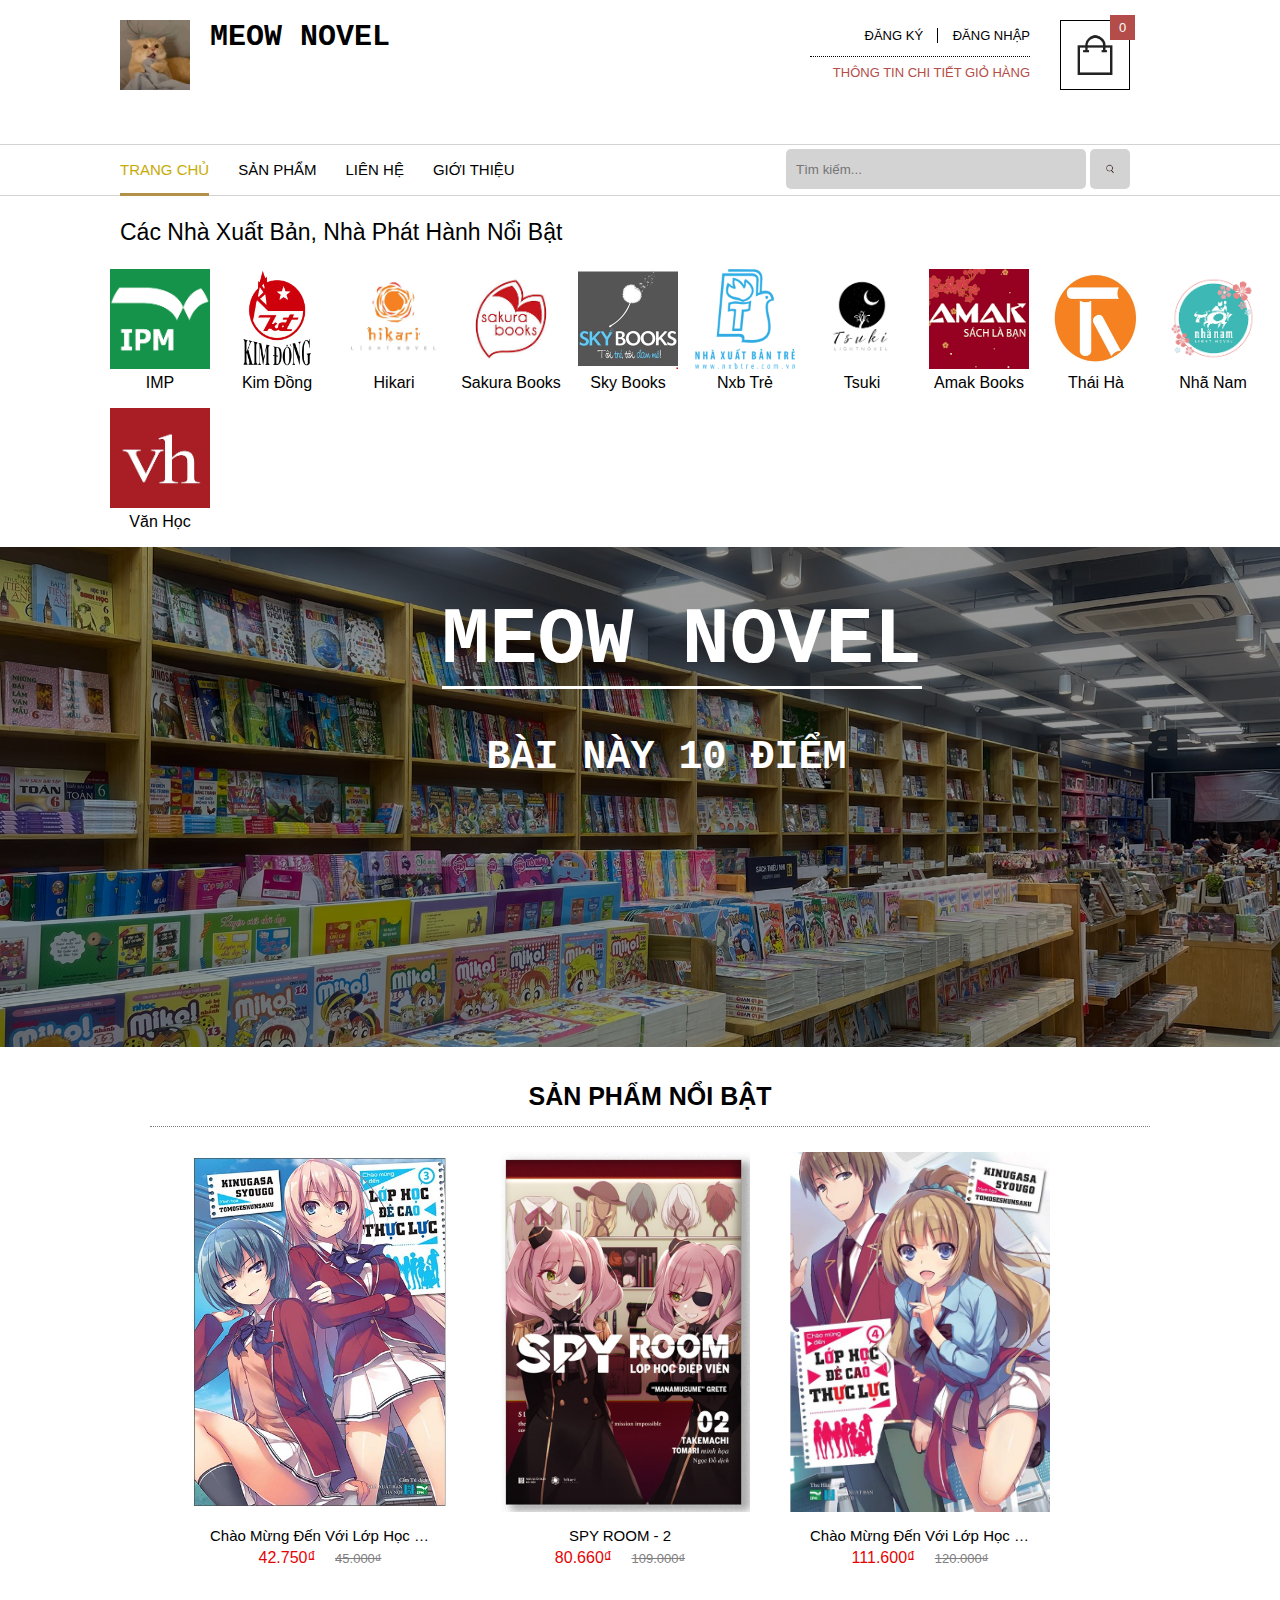
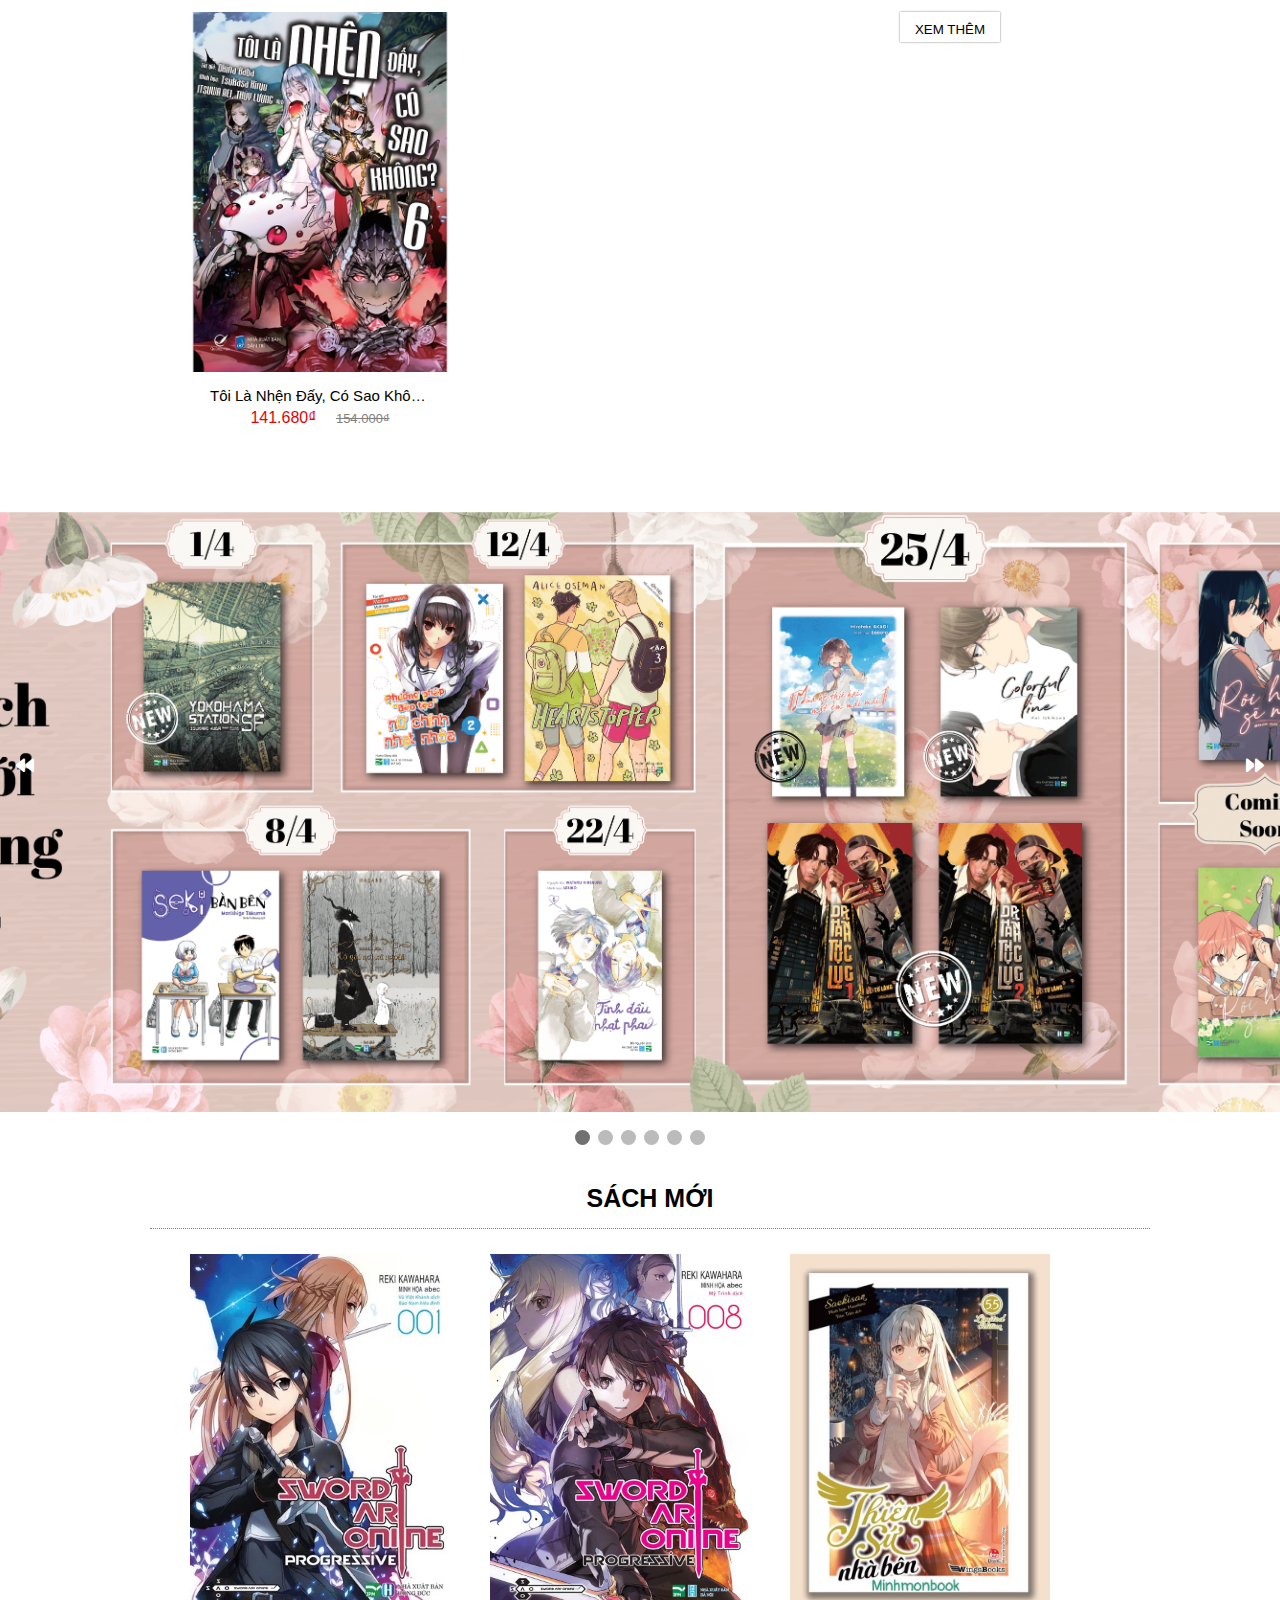
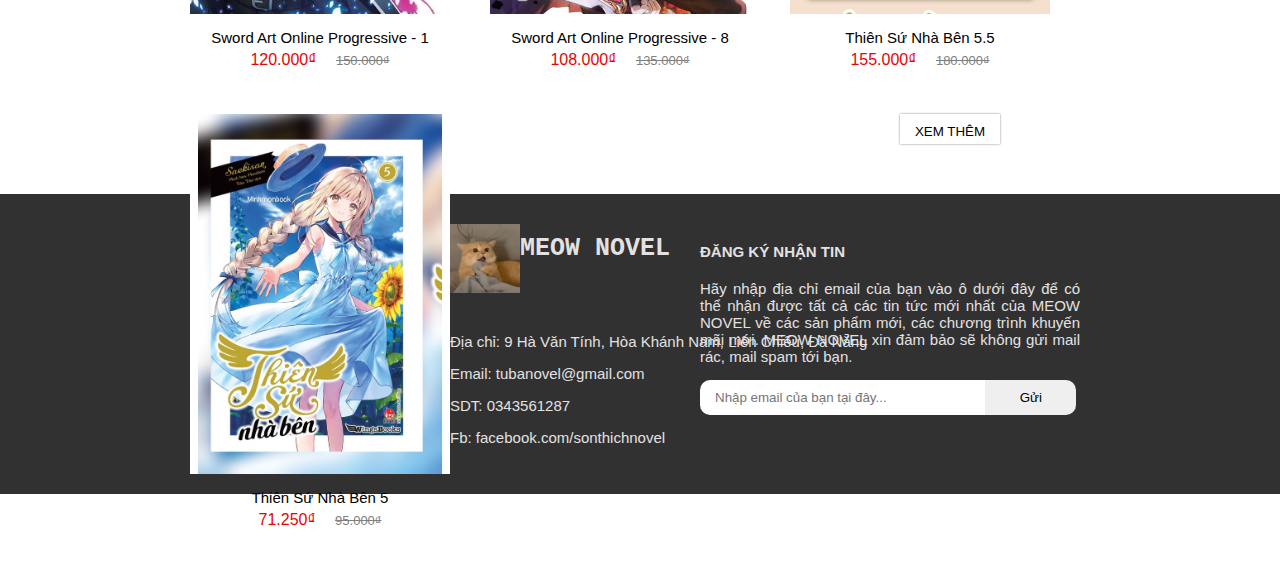
==== commit 85a4b786: "fix chat" ====
--- a/index.html
+++ b/index.html
@@ -3,7 +3,8 @@
     <meta charset="UTF-8">
     <meta http-equiv="X-UA-Compatible" content="IE=edge">
     <meta name="viewport" content="width=device-width, initial-scale=1">
-    <title>MEOW NOVEL</title>
+    <link rel="icon" href="./Images/Logo/cat.jpg" type="image/x-icon">
+    <title> MEOW NOVEL</title>
     <link rel="stylesheet" href="./Css/header.css">
     <link rel="stylesheet" href="./Css/nav.css">
     <link rel="stylesheet" href="./Css/article.css">
@@ -21,7 +22,7 @@
 
 
     <div id="fb-root"></div>
-<script async defer crossorigin="anonymous" src="https://connect.facebook.net/vi_VN/sdk.js#xfbml=1&version=v16.0" nonce="4vxaE3gk"></script>
+    <script async defer crossorigin="anonymous" src="https://connect.facebook.net/vi_VN/sdk.js#xfbml=1&version=v16.0" nonce="ZMThilCQ"></script>
     
 </head>
 <body>
@@ -179,8 +180,7 @@
                 </ul>
                 <div class="output">Sản phẩm chưa được đánh giá!</div>
             </div>
-            <div class="fb-comments" data-href="http://127.0.0.1:5500/Asm/Web/index.html" data-width="1400" data-numposts="5"></div>
-
+            <div class="fb-comments" data-href="https://biusagi.github.io/meownovel/index.html" data-width="1400" data-numposts="5"></div>
         </div>
 
 
@@ -206,7 +206,7 @@
 
 
         <div class="new-sp" id="new-sp">
-            <p>SÁCH MỚI</p>
+            <p>SẢN PHẨM NỔI BẬT</p>
             <div class="new-spm bg-cl" onmouseover="onboxshad(this)" onmouseout="outboxshad(this)">
                 <div class="thao-tacsp">
                     <i class="fa-regular fa-heart fa-lg"></i>
@@ -217,13 +217,12 @@
                 <div class="gia">
                     42.750₫ <del>45.000₫</del>
                 </div>
-                <div class="tacgia-sp">demotg</div>
-                <div class="nxb-sp">demonxb</div>
-                <div class="namxb-sp">demo2023</div>
-                <div class="kichthuoc-sp">13 x 17 cm</div>
-                <div class="noidung-sp">
-                    Hiện giờ là đầu tháng 1/2023.
-                    Kirito, Asuna cùng nhóm công phá đã tới tầng 7. Theo dự tính lạc quan của Kirito thì với tốc độ hiện thời, cứ bảy ngày họ sẽ công phá được một tầng. Còn 93 tầng, theo lý thuyết là tầm mùa thu năm 2024 họ sẽ lên tới chóp Aincrad, đối mặt với trùm cuối chưa biết tên tuổi hình dáng đòn thế thế nào.
+                <div class="tacgia-sp">Kinugasa Syougo</div>
+                <div class="nxb-sp">IMP</div>
+                <div class="namxb-sp">2022</div>
+                <div class="kichthuoc-sp">18 x 13 cm</div>
+                <div class="noidung-sp">
+                    Trường Trung học Phổ thông Đào tạo Nâng cao là ngôi trường danh giá hàng đầu Nhật Bản, với gần 100% học sinh đỗ vào trường đại học mong muốn và tìm được việc làm. Học sinh được sử dụng cơ sở vật chất hiện đại bậc nhất, mỗi tháng được cấp một số điểm có giá trị tương đương 100.000 yên, tự do tạo kiểu tóc và mang vật dụng cá nhân. Thật giống như sống trên thiên đường.
                 </div>
                 <input type="number" value="1" min="1" class="none1">
                 <input type="number" value="42.750" class="none1 giacuoinha">
@@ -265,13 +264,12 @@
                 <div class="gia">
                     111.600₫ <del>120.000₫</del>
                 </div>
-                <div class="tacgia-sp">demotg</div>
-                <div class="nxb-sp">demonxb</div>
-                <div class="namxb-sp">demo2023</div>
-                <div class="kichthuoc-sp">13 x 17 cm</div>
-                <div class="noidung-sp">
-                    Hiện giờ là đầu tháng 1/2023.
-                    Kirito, Asuna cùng nhóm công phá đã tới tầng 7. Theo dự tính lạc quan của Kirito thì với tốc độ hiện thời, cứ bảy ngày họ sẽ công phá được một tầng. Còn 93 tầng, theo lý thuyết là tầm mùa thu năm 2024 họ sẽ lên tới chóp Aincrad, đối mặt với trùm cuối chưa biết tên tuổi hình dáng đòn thế thế nào.
+                <div class="tacgia-sp">Kinugasa Syougo</div>
+                <div class="nxb-sp">NXB Hà Nội</div>
+                <div class="namxb-sp">2022</div>
+                <div class="kichthuoc-sp">18 x 13 cm</div>
+                <div class="noidung-sp">
+                    Trường Trung học Phổ thông Đào tạo Nâng cao là ngôi trường danh giá hàng đầu Nhật Bản, với gần 100% học sinh đỗ vào trường đại học mong muốn và tìm được việc làm. Học sinh được sử dụng cơ sở vật chất hiện đại bậc nhất, mỗi tháng được cấp một số điểm có giá trị tương đương 100.000 yên, tự do tạo kiểu tóc và mang vật dụng cá nhân. Thật giống như sống trên thiên đường.
                 </div>
                 <input type="number" value="1" min="1" class="none1">
                 <input type="number" value="111.600" class="none1 giacuoinha">
@@ -289,13 +287,14 @@
                 <div class="gia">
                     141.680₫ <del>154.000₫</del>
                 </div>
-                <div class="tacgia-sp">demotg</div>
-                <div class="nxb-sp">demonxb</div>
-                <div class="namxb-sp">demo2023</div>
-                <div class="kichthuoc-sp">13 x 17 cm</div>
-                <div class="noidung-sp">
-                    Hiện giờ là đầu tháng 1/2023.
-                    Kirito, Asuna cùng nhóm công phá đã tới tầng 7. Theo dự tính lạc quan của Kirito thì với tốc độ hiện thời, cứ bảy ngày họ sẽ công phá được một tầng. Còn 93 tầng, theo lý thuyết là tầm mùa thu năm 2024 họ sẽ lên tới chóp Aincrad, đối mặt với trùm cuối chưa biết tên tuổi hình dáng đòn thế thế nào.
+                <div class="tacgia-sp">Okina Baba</div>
+                <div class="nxb-sp">Sakura Books</div>
+                <div class="namxb-sp">2018</div>
+                <div class="kichthuoc-sp">13 x 18 cm</div>
+                <div class="noidung-sp">
+                    “Tôi”, người chắc chắn đã từng là một nữ sinh cấp ba, lúc tỉnh dậy thì lại đang ở một nơi lạ hoắc, đầu thai chuyển sinh thành quái vật Nhện!?
+                    Sau cuộc đào tẩu ngoạn mục thoát khỏi đám Nhện mới nở ăn thịt lẫn nhau, tôi lạc vào hang ổ của một đám quái vật.
+                    Vén màn bí mật về cuộc chiến sinh tồn đang gây sóng gió trong cộng đồng mạng của bé Nhện!
                 </div>
                 <input type="number" value="1" min="1" class="none1">
                 <input type="number" value="141.680" class="none1 giacuoinha">
@@ -309,50 +308,49 @@
 
 
             <div id="xemthem1" style="display: none;">
+                
+            <div class="new-spm bg-cl" onmouseover="onboxshad(this)" onmouseout="outboxshad(this)">
+                <div class="thao-tacsp">
+                    <i class="fa-regular fa-heart fa-lg"></i>
+                    <i class="fa-solid fa-cart-arrow-down fa-lg" onclick="themvaogiohang(this)"></i>
+                </div>
+                <a class="img5"><img src="./Images/SanPham/votronggame.jpg" alt=""></a>
+                <p class="tieude"><a>Vợ Trong Game Của Tôi Là Idol Nổi Tiếng Ngoài Đời - 02</a></p>
+                <div class="gia">
+                    107.100₫ <del>126.000₫</del>
+                </div>
+                <div class="tacgia-sp">Abone</div>
+                <div class="nxb-sp">Shinebooks</div>
+                <div class="namxb-sp">2023</div>
+                <div class="kichthuoc-sp">13x18cm</div>
+                <div class="noidung-sp">
+                    Để đáp lại tình cảm toàn tâm toàn ý của Mizuki Rinka, tôi, Ayanokouji Kazuto, đã trở thành người yêu của cô ấy. Tuy nhiên, là một idol nổi tiếng, cô ấy vô cùng bận rộn. Khi những ngày mà chúng tôi chỉ có thể gặp nhau trên mạng tiếp tục kéo dài, Rinka đột nhiên đến ngủ lại nhà tôi!?
+                </div>
+                <input type="number" value="1" min="1" class="none1">
+                <input type="number" value="107.100" class="none1 giacuoinha">
+            </div>
+
+
+
                 <div class="new-spm bg-cl" onmouseover="onboxshad(this)" onmouseout="outboxshad(this)">
                     <div class="thao-tacsp">
                         <i class="fa-regular fa-heart fa-lg"></i>
                         <i class="fa-solid fa-cart-arrow-down fa-lg" onclick="themvaogiohang(this)"></i>
                     </div>
-                    <a class="img5"><img src="./Images/SanPham/votronggame.jpg" alt=""></a>
-                    <p class="tieude"><a>Vợ Trong Game Của Tôi Là Idol Nổi Tiếng Ngoài Đời - 02</a></p>
-                    <div class="gia">
-                        107.100₫ <del>126.000₫</del>
-                    </div>
-                    <div class="tacgia-sp">demotg</div>
-                <div class="nxb-sp">demonxb</div>
-                <div class="namxb-sp">demo2023</div>
-                <div class="kichthuoc-sp">13 x 17 cm</div>
-                <div class="noidung-sp">
-                    Hiện giờ là đầu tháng 1/2023.
-                    Kirito, Asuna cùng nhóm công phá đã tới tầng 7. Theo dự tính lạc quan của Kirito thì với tốc độ hiện thời, cứ bảy ngày họ sẽ công phá được một tầng. Còn 93 tầng, theo lý thuyết là tầm mùa thu năm 2024 họ sẽ lên tới chóp Aincrad, đối mặt với trùm cuối chưa biết tên tuổi hình dáng đòn thế thế nào.
-                </div>
-                <input type="number" value="1" min="1" class="none1">
-                <input type="number" value="107.100" class="none1 giacuoinha">
-                </div>
-
-
-
-                <div class="new-spm bg-cl" onmouseover="onboxshad(this)" onmouseout="outboxshad(this)">
-                    <div class="thao-tacsp">
-                        <i class="fa-regular fa-heart fa-lg"></i>
-                        <i class="fa-solid fa-cart-arrow-down fa-lg" onclick="themvaogiohang(this)"></i>
-                    </div>
                     <a class="img5"><img src="./Images/SanPham/votronggame1.jpg" alt=""></a>
                     <p class="tieude"><a>Vợ Trong Game Của Tôi Là Idol Nổi Tiếng Ngoài Đời - 01</a></p>
                     <div class="gia">
-                        120.000₫ <del></del>
-                    </div>
-                    <div class="tacgia-sp">demotg</div>
-                <div class="nxb-sp">demonxb</div>
-                <div class="namxb-sp">demo2023</div>
-                <div class="kichthuoc-sp">13 x 17 cm</div>
-                <div class="noidung-sp">
-                    Hiện giờ là đầu tháng 1/2023.
-                    Kirito, Asuna cùng nhóm công phá đã tới tầng 7. Theo dự tính lạc quan của Kirito thì với tốc độ hiện thời, cứ bảy ngày họ sẽ công phá được một tầng. Còn 93 tầng, theo lý thuyết là tầm mùa thu năm 2024 họ sẽ lên tới chóp Aincrad, đối mặt với trùm cuối chưa biết tên tuổi hình dáng đòn thế thế nào.
-                </div>
-                <input type="number" value="1" min="1" class="none1">
-                <input type="number" value="120.000" class="none1 giacuoinha">
+                        107.100₫ <del>126.000₫</del>
+                    </div>
+                    <div class="tacgia-sp">Abone</div>
+                    <div class="nxb-sp">Shinebooks</div>
+                    <div class="namxb-sp">2023</div>
+                    <div class="kichthuoc-sp">13x18cm</div>
+                    <div class="noidung-sp">
+                        Để đáp lại tình cảm toàn tâm toàn ý của Mizuki Rinka, tôi, Ayanokouji Kazuto, đã trở thành người yêu của cô ấy. Tuy nhiên, là một idol nổi tiếng, cô ấy vô cùng bận rộn. Khi những ngày mà chúng tôi chỉ có thể gặp nhau trên mạng tiếp tục kéo dài, Rinka đột nhiên đến ngủ lại nhà tôi!?
+                    </div>
+                    <input type="number" value="1" min="1" class="none1">
+                    <input type="number" value="107.100" class="none1 giacuoinha">
                 </div>
 
 
@@ -561,7 +559,7 @@
     
 
         <div class="new-sp" id="new-sp3">
-            <p>SẢN PHẨM NỔI BẬT</p>
+            <p>SÁCH MỚI</p>
             <div class="new-spm bg-cl" onmouseover="onboxshad(this)" onmouseout="outboxshad(this)">
                 <div class="thao-tacsp">
                     <i class="fa-regular fa-heart fa-lg"></i>
@@ -889,7 +887,7 @@
                     <input type="text" placeholder="Nhập email của bạn tại đây...">
                     <button type="submit">Gửi</button>
                 </label>
-            </form>
+            </form> 
         </div>
         <div id="backtop">
             <img src="./Images/Logo/fighter2.png" width="">
@@ -901,7 +899,6 @@
 <script src="./js/giohangdungchung.js"></script>
 </html>
 
-<script src="https://uhchat.net/code.php?f=a85e4f"></script>
 <script src="https://code.jquery.com/jquery-3.6.3.js" integrity="sha256-nQLuAZGRRcILA+6dMBOvcRh5Pe310sBpanc6+QBmyVM="
     crossorigin="anonymous"></script>
 <script>
--- a/Css/article.css
+++ b/Css/article.css
@@ -240,6 +240,7 @@
     text-align: center;
     font-family: Arial, Helvetica, sans-serif;
     font-size: 15px;
+    margin-bottom: 25px;
 }
 #danhgia p{
     margin-left:50px;
@@ -258,6 +259,7 @@
     /* background-color: #0963CC; */
     /* width: 80%; */
     margin-left: 50px;
+    min-height: 100px;
     /* margin-right: 100px; */
 }
 
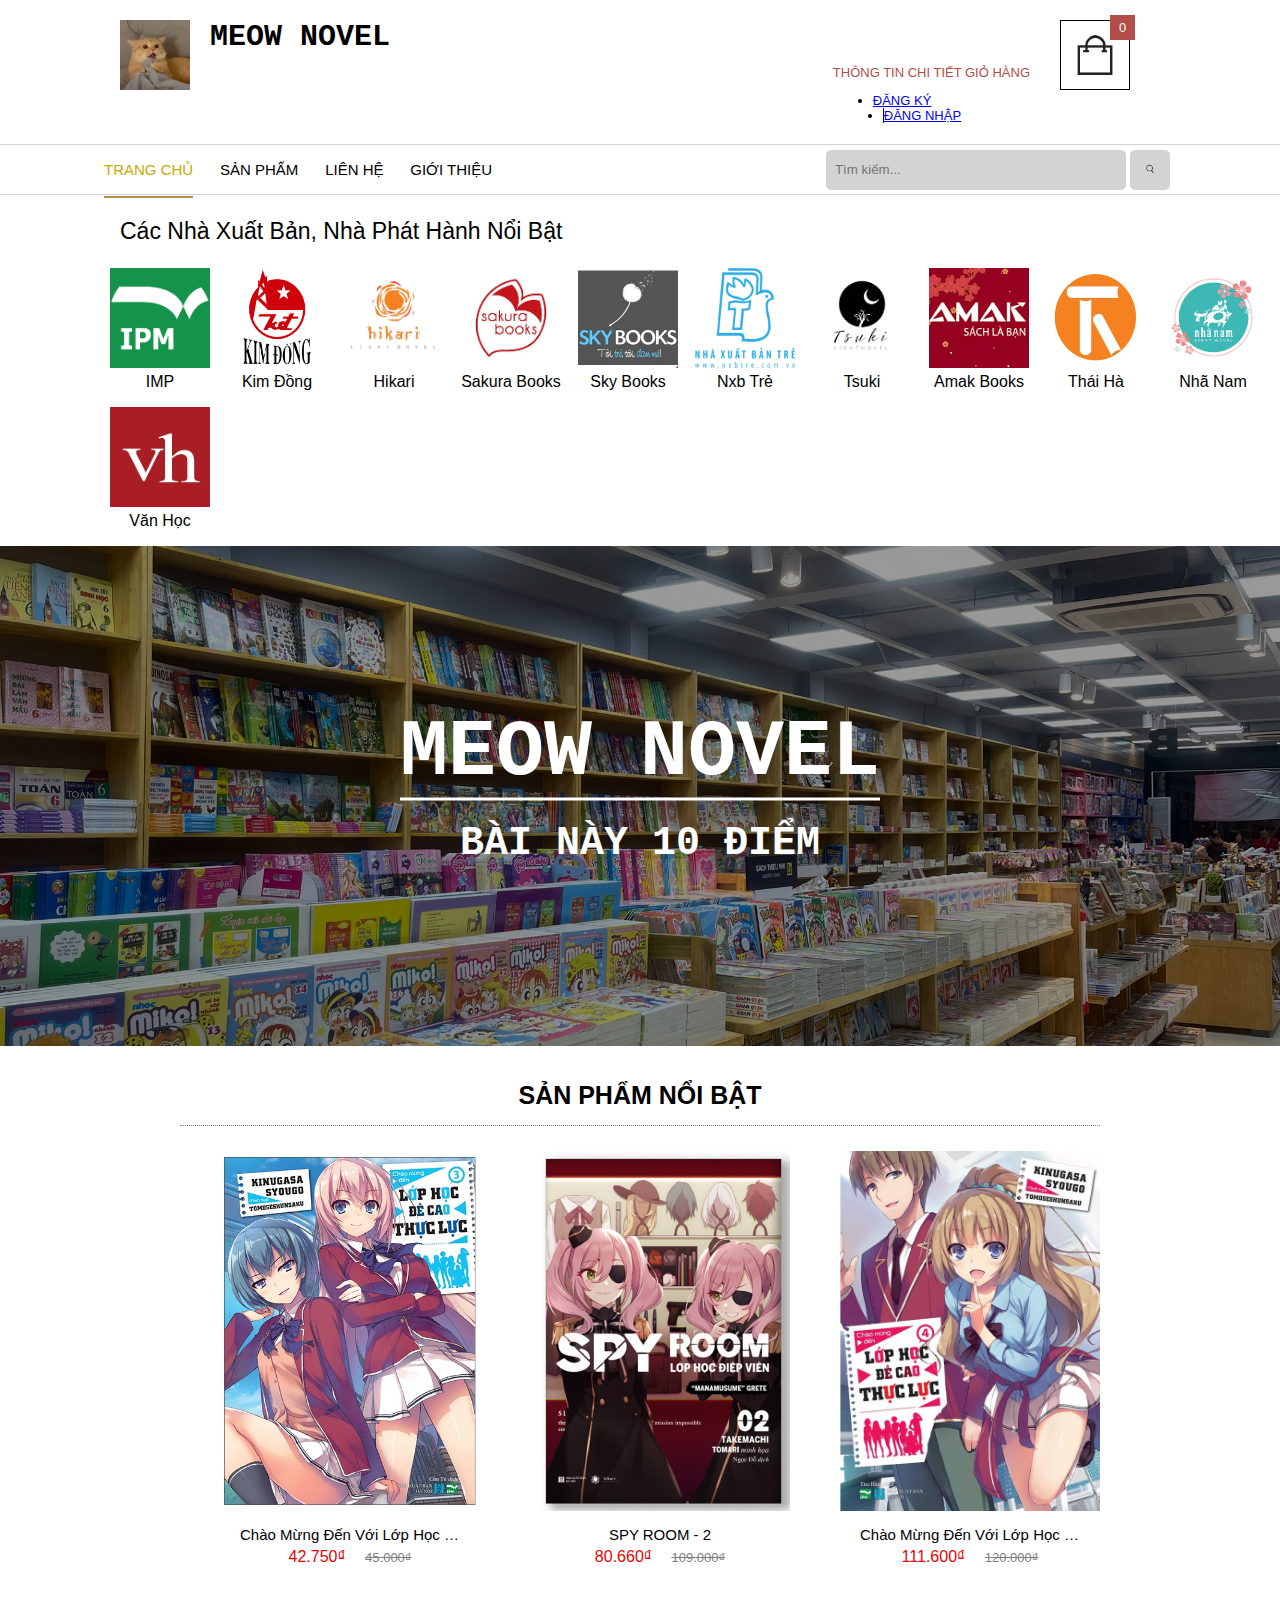
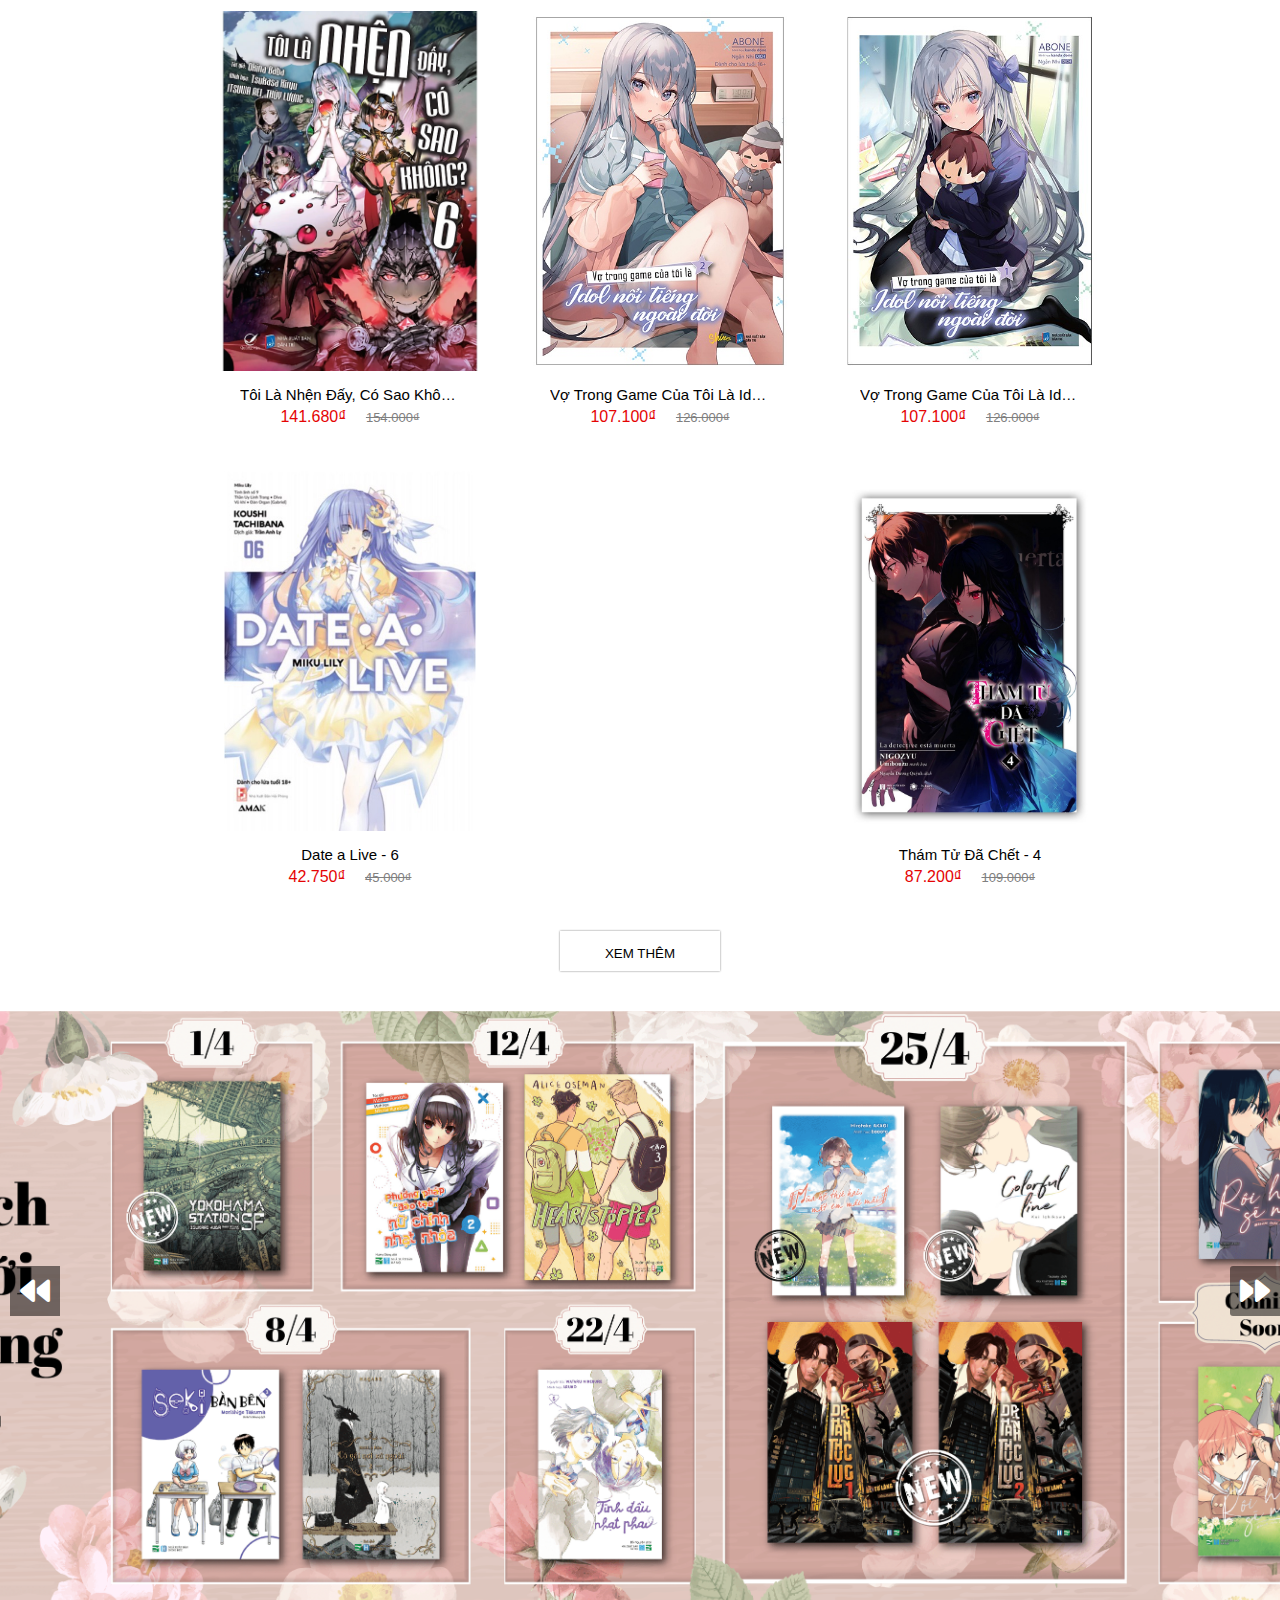
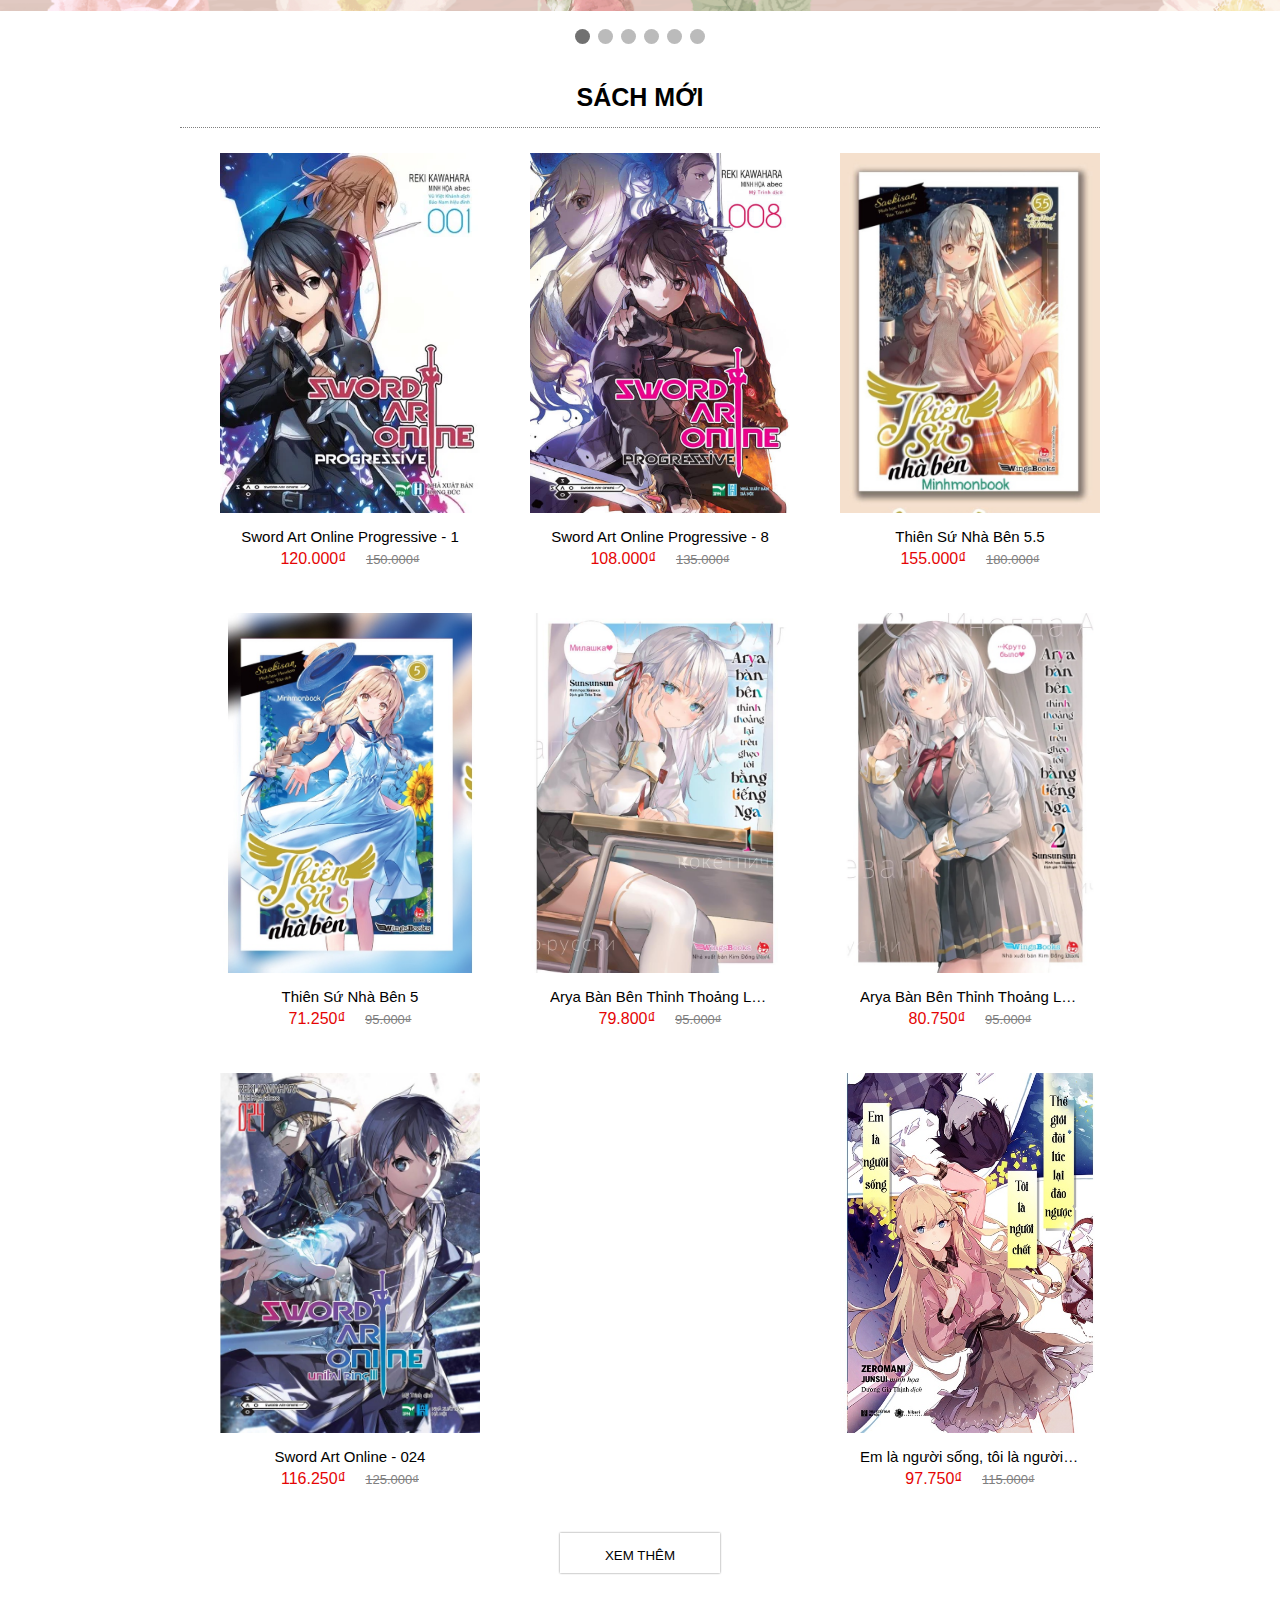
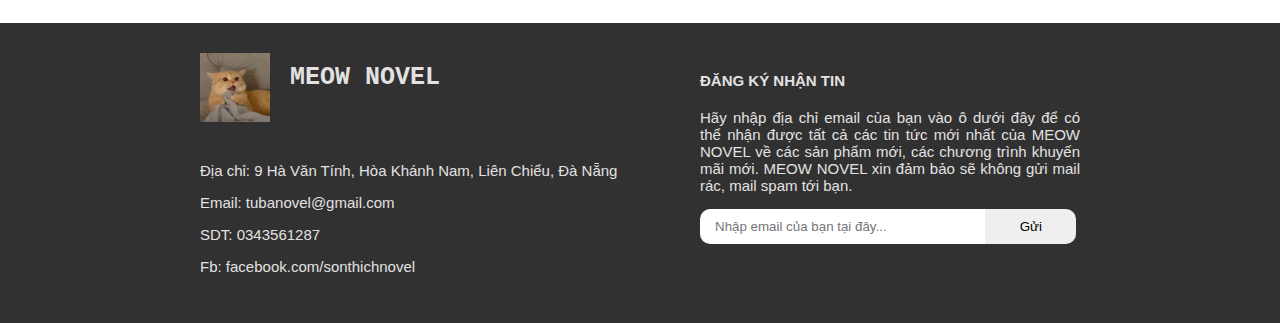
==== commit 40685de1: "responsive trang chủ" ====
--- a/index.html
+++ b/index.html
@@ -15,9 +15,6 @@
     <link rel="stylesheet" href="https://cdnjs.cloudflare.com/ajax/libs/font-awesome/6.4.0/css/all.min.css">
 
 
-    <script src="./js/slide.js"></script>
-    <script src="./js/topnew.js"></script>
-    <script src="./js/xemthem.js"></script>
 
 
 
@@ -29,20 +26,22 @@
     <header>
         <div class="avahead">
             <a href="./index.html"><img src="./Images/Logo/cat.jpg  " alt=""></a>
-            <p>MEOW NOVEL</p>
-        </div>
-        <div class="stohead">
-            <a id="giohang-head" onclick="show()" ><img src="./Images/Logo/cart-icon.webp" alt=""></a>
-            <div id="slsanpham">0</div>
+            <p class="logotiude">MEOW NOVEL</p>
+        </div>
+
+        <div class="kiemtra">
+            <a href="./Nav/giohang.html">THÔNG TIN CHI TIẾT GIỎ HÀNG</a>
             <ul>
                 <li><a href="./Nav/dangwky.html"> ĐĂNG KÝ</a></li>
                 <li class="gach"><a href="./Nav/dangnhap.html"> ĐĂNG NHẬP</a></li>
             </ul>
-        </div>
-        <div class="kiemtra">
-            <a href="./Nav/giohang.html">THÔNG TIN CHI TIẾT GIỎ HÀNG</a>
-        </div>
-
+        </div> 
+
+        <div class="stohead">
+            <a id="giohang-head" onclick="show()" ><img src="./Images/Logo/cart-icon.webp" alt=""></a>
+            <div id="slsanpham">0</div>
+        </div>
+        
     </header>
     <nav class="menu">
         <ul>
@@ -110,11 +109,11 @@
         
         <div class="Banner">
             <img src="./Images/Banner/banner7.jpg" alt=""> 
-            <h3>MEOW NOVEL</h3>
-            <p>BÀI NÀY 10 ĐIỂM</p>
-
-            <div>
-                <iframe src="webcon/thoigian.html" frameborder="0"></iframe>
+            <div class="thongtin-banner">
+                <h3>MEOW NOVEL</h3>
+                <p>BÀI NÀY 10 ĐIỂM</p>
+
+                <div id="tg"></div>
             </div>
         </div>
 
@@ -207,138 +206,106 @@
 
         <div class="new-sp" id="new-sp">
             <p>SẢN PHẨM NỔI BẬT</p>
-            <div class="new-spm bg-cl" onmouseover="onboxshad(this)" onmouseout="outboxshad(this)">
-                <div class="thao-tacsp">
-                    <i class="fa-regular fa-heart fa-lg"></i>
-                    <i class="fa-solid fa-cart-arrow-down fa-lg" onclick="themvaogiohang(this)"></i>
-                </div>
-                <a class="img5"><img src="./Images/SanPham/lophoc3.jpg" alt=""></a>
-                <p class="tieude"><a>Chào Mừng Đến Với Lớp Học Đề Cao Thực Lực - 03</a></p>
-                <div class="gia">
-                    42.750₫ <del>45.000₫</del>
-                </div>
-                <div class="tacgia-sp">Kinugasa Syougo</div>
-                <div class="nxb-sp">IMP</div>
-                <div class="namxb-sp">2022</div>
-                <div class="kichthuoc-sp">18 x 13 cm</div>
-                <div class="noidung-sp">
-                    Trường Trung học Phổ thông Đào tạo Nâng cao là ngôi trường danh giá hàng đầu Nhật Bản, với gần 100% học sinh đỗ vào trường đại học mong muốn và tìm được việc làm. Học sinh được sử dụng cơ sở vật chất hiện đại bậc nhất, mỗi tháng được cấp một số điểm có giá trị tương đương 100.000 yên, tự do tạo kiểu tóc và mang vật dụng cá nhân. Thật giống như sống trên thiên đường.
-                </div>
-                <input type="number" value="1" min="1" class="none1">
-                <input type="number" value="42.750" class="none1 giacuoinha">
-            </div>
-
-
-            <div class="new-spm bg-cl" onmouseover="onboxshad(this)" onmouseout="outboxshad(this)">
-                <div class="thao-tacsp">
-                    <i class="fa-regular fa-heart fa-lg"></i>
-                    <i class="fa-solid fa-cart-arrow-down fa-lg" onclick="themvaogiohang(this)"></i>
-                </div>
-                <a class="img5"><img src="./Images/SanPham/spy2.jpg" alt=""></a>
-                <p class="tieude"><a>SPY ROOM - 2</a></p>
-                <div class="gia">
-                    80.660₫ <del>109.000₫</del>
-                </div>
-                <div class="tacgia-sp">demotg</div>
-                <div class="nxb-sp">demonxb</div>
-                <div class="namxb-sp">demo2023</div>
-                <div class="kichthuoc-sp">13 x 17 cm</div>
-                <div class="noidung-sp">
-                    Hiện giờ là đầu tháng 1/2023.
-                    Kirito, Asuna cùng nhóm công phá đã tới tầng 7. Theo dự tính lạc quan của Kirito thì với tốc độ hiện thời, cứ bảy ngày họ sẽ công phá được một tầng. Còn 93 tầng, theo lý thuyết là tầm mùa thu năm 2024 họ sẽ lên tới chóp Aincrad, đối mặt với trùm cuối chưa biết tên tuổi hình dáng đòn thế thế nào.
-                </div>
-                <input type="number" value="1" min="1" class="none1">
-                <input type="number" value="80.660" class="none1 giacuoinha">
-            </div>
-
-
-
-            
-            <div class="new-spm bg-cl" onmouseover="onboxshad(this)" onmouseout="outboxshad(this)">
-                <div class="thao-tacsp">
-                    <i class="fa-regular fa-heart fa-lg"></i>
-                    <i class="fa-solid fa-cart-arrow-down fa-lg" onclick="themvaogiohang(this)"></i>
-                </div>
-                <a class="img5"><img src="./Images/SanPham/lophoc4.jpg" alt=""></a>
-                <p class="tieude"><a>Chào Mừng Đến Với Lớp Học Đề Cao Thực Lực - 04</a></p>
-                <div class="gia">
-                    111.600₫ <del>120.000₫</del>
-                </div>
-                <div class="tacgia-sp">Kinugasa Syougo</div>
-                <div class="nxb-sp">NXB Hà Nội</div>
-                <div class="namxb-sp">2022</div>
-                <div class="kichthuoc-sp">18 x 13 cm</div>
-                <div class="noidung-sp">
-                    Trường Trung học Phổ thông Đào tạo Nâng cao là ngôi trường danh giá hàng đầu Nhật Bản, với gần 100% học sinh đỗ vào trường đại học mong muốn và tìm được việc làm. Học sinh được sử dụng cơ sở vật chất hiện đại bậc nhất, mỗi tháng được cấp một số điểm có giá trị tương đương 100.000 yên, tự do tạo kiểu tóc và mang vật dụng cá nhân. Thật giống như sống trên thiên đường.
-                </div>
-                <input type="number" value="1" min="1" class="none1">
-                <input type="number" value="111.600" class="none1 giacuoinha">
-            </div>
-
-
-
-            <div class="new-spm bg-cl" onmouseover="onboxshad(this)" onmouseout="outboxshad(this)">
-                <div class="thao-tacsp">
-                    <i class="fa-regular fa-heart fa-lg"></i>
-                    <i class="fa-solid fa-cart-arrow-down fa-lg" onclick="themvaogiohang(this)"></i>
-                </div>
-                <a class="img5"><img src="./Images/SanPham/kumo 6.jpg" alt=""></a>
-                <p class="tieude"><a>Tôi Là Nhện Đấy, Có Sao Không? - 06</a></p>
-                <div class="gia">
-                    141.680₫ <del>154.000₫</del>
-                </div>
-                <div class="tacgia-sp">Okina Baba</div>
-                <div class="nxb-sp">Sakura Books</div>
-                <div class="namxb-sp">2018</div>
-                <div class="kichthuoc-sp">13 x 18 cm</div>
-                <div class="noidung-sp">
-                    “Tôi”, người chắc chắn đã từng là một nữ sinh cấp ba, lúc tỉnh dậy thì lại đang ở một nơi lạ hoắc, đầu thai chuyển sinh thành quái vật Nhện!?
-                    Sau cuộc đào tẩu ngoạn mục thoát khỏi đám Nhện mới nở ăn thịt lẫn nhau, tôi lạc vào hang ổ của một đám quái vật.
-                    Vén màn bí mật về cuộc chiến sinh tồn đang gây sóng gió trong cộng đồng mạng của bé Nhện!
-                </div>
-                <input type="number" value="1" min="1" class="none1">
-                <input type="number" value="141.680" class="none1 giacuoinha">
-            </div>
-
-
-
-
-            <input type="button" value="XEM THÊM" class="xtbt" onclick="hienThi(this)"> 
-            <div style="clear: both;"></div>
-
-
-            <div id="xemthem1" style="display: none;">
-                
-            <div class="new-spm bg-cl" onmouseover="onboxshad(this)" onmouseout="outboxshad(this)">
-                <div class="thao-tacsp">
-                    <i class="fa-regular fa-heart fa-lg"></i>
-                    <i class="fa-solid fa-cart-arrow-down fa-lg" onclick="themvaogiohang(this)"></i>
-                </div>
-                <a class="img5"><img src="./Images/SanPham/votronggame.jpg" alt=""></a>
-                <p class="tieude"><a>Vợ Trong Game Của Tôi Là Idol Nổi Tiếng Ngoài Đời - 02</a></p>
-                <div class="gia">
-                    107.100₫ <del>126.000₫</del>
-                </div>
-                <div class="tacgia-sp">Abone</div>
-                <div class="nxb-sp">Shinebooks</div>
-                <div class="namxb-sp">2023</div>
-                <div class="kichthuoc-sp">13x18cm</div>
-                <div class="noidung-sp">
-                    Để đáp lại tình cảm toàn tâm toàn ý của Mizuki Rinka, tôi, Ayanokouji Kazuto, đã trở thành người yêu của cô ấy. Tuy nhiên, là một idol nổi tiếng, cô ấy vô cùng bận rộn. Khi những ngày mà chúng tôi chỉ có thể gặp nhau trên mạng tiếp tục kéo dài, Rinka đột nhiên đến ngủ lại nhà tôi!?
-                </div>
-                <input type="number" value="1" min="1" class="none1">
-                <input type="number" value="107.100" class="none1 giacuoinha">
-            </div>
-
-
-
                 <div class="new-spm bg-cl" onmouseover="onboxshad(this)" onmouseout="outboxshad(this)">
                     <div class="thao-tacsp">
                         <i class="fa-regular fa-heart fa-lg"></i>
                         <i class="fa-solid fa-cart-arrow-down fa-lg" onclick="themvaogiohang(this)"></i>
                     </div>
-                    <a class="img5"><img src="./Images/SanPham/votronggame1.jpg" alt=""></a>
-                    <p class="tieude"><a>Vợ Trong Game Của Tôi Là Idol Nổi Tiếng Ngoài Đời - 01</a></p>
+                    <a class="img5"><img src="./Images/SanPham/lophoc3.jpg" alt=""></a>
+                    <p class="tieude"><a>Chào Mừng Đến Với Lớp Học Đề Cao Thực Lực - 03</a></p>
+                    <div class="gia">
+                        42.750₫ <del>45.000₫</del>
+                    </div>
+                    <div class="tacgia-sp">Kinugasa Syougo</div>
+                    <div class="nxb-sp">IMP</div>
+                    <div class="namxb-sp">2022</div>
+                    <div class="kichthuoc-sp">18 x 13 cm</div>
+                    <div class="noidung-sp">
+                        Trường Trung học Phổ thông Đào tạo Nâng cao là ngôi trường danh giá hàng đầu Nhật Bản, với gần 100% học sinh đỗ vào trường đại học mong muốn và tìm được việc làm. Học sinh được sử dụng cơ sở vật chất hiện đại bậc nhất, mỗi tháng được cấp một số điểm có giá trị tương đương 100.000 yên, tự do tạo kiểu tóc và mang vật dụng cá nhân. Thật giống như sống trên thiên đường.
+                    </div>
+                    <input type="number" value="1" min="1" class="none1">
+                    <input type="number" value="42.750" class="none1 giacuoinha">
+                </div>
+
+
+                <div class="new-spm bg-cl" onmouseover="onboxshad(this)" onmouseout="outboxshad(this)">
+                    <div class="thao-tacsp">
+                        <i class="fa-regular fa-heart fa-lg"></i>
+                        <i class="fa-solid fa-cart-arrow-down fa-lg" onclick="themvaogiohang(this)"></i>
+                    </div>
+                    <a class="img5"><img src="./Images/SanPham/spy2.jpg" alt=""></a>
+                    <p class="tieude"><a>SPY ROOM - 2</a></p>
+                    <div class="gia">
+                        80.660₫ <del>109.000₫</del>
+                    </div>
+                    <div class="tacgia-sp">demotg</div>
+                    <div class="nxb-sp">demonxb</div>
+                    <div class="namxb-sp">demo2023</div>
+                    <div class="kichthuoc-sp">13 x 17 cm</div>
+                    <div class="noidung-sp">
+                        Hiện giờ là đầu tháng 1/2023.
+                        Kirito, Asuna cùng nhóm công phá đã tới tầng 7. Theo dự tính lạc quan của Kirito thì với tốc độ hiện thời, cứ bảy ngày họ sẽ công phá được một tầng. Còn 93 tầng, theo lý thuyết là tầm mùa thu năm 2024 họ sẽ lên tới chóp Aincrad, đối mặt với trùm cuối chưa biết tên tuổi hình dáng đòn thế thế nào.
+                    </div>
+                    <input type="number" value="1" min="1" class="none1">
+                    <input type="number" value="80.660" class="none1 giacuoinha">
+                </div>
+
+
+
+                
+                <div class="new-spm bg-cl" onmouseover="onboxshad(this)" onmouseout="outboxshad(this)">
+                    <div class="thao-tacsp">
+                        <i class="fa-regular fa-heart fa-lg"></i>
+                        <i class="fa-solid fa-cart-arrow-down fa-lg" onclick="themvaogiohang(this)"></i>
+                    </div>
+                    <a class="img5"><img src="./Images/SanPham/lophoc4.jpg" alt=""></a>
+                    <p class="tieude"><a>Chào Mừng Đến Với Lớp Học Đề Cao Thực Lực - 04</a></p>
+                    <div class="gia">
+                        111.600₫ <del>120.000₫</del>
+                    </div>
+                    <div class="tacgia-sp">Kinugasa Syougo</div>
+                    <div class="nxb-sp">NXB Hà Nội</div>
+                    <div class="namxb-sp">2022</div>
+                    <div class="kichthuoc-sp">18 x 13 cm</div>
+                    <div class="noidung-sp">
+                        Trường Trung học Phổ thông Đào tạo Nâng cao là ngôi trường danh giá hàng đầu Nhật Bản, với gần 100% học sinh đỗ vào trường đại học mong muốn và tìm được việc làm. Học sinh được sử dụng cơ sở vật chất hiện đại bậc nhất, mỗi tháng được cấp một số điểm có giá trị tương đương 100.000 yên, tự do tạo kiểu tóc và mang vật dụng cá nhân. Thật giống như sống trên thiên đường.
+                    </div>
+                    <input type="number" value="1" min="1" class="none1">
+                    <input type="number" value="111.600" class="none1 giacuoinha">
+                </div>
+
+
+
+                <div class="new-spm bg-cl" onmouseover="onboxshad(this)" onmouseout="outboxshad(this)">
+                    <div class="thao-tacsp">
+                        <i class="fa-regular fa-heart fa-lg"></i>
+                        <i class="fa-solid fa-cart-arrow-down fa-lg" onclick="themvaogiohang(this)"></i>
+                    </div>
+                    <a class="img5"><img src="./Images/SanPham/kumo 6.jpg" alt=""></a>
+                    <p class="tieude"><a>Tôi Là Nhện Đấy, Có Sao Không? - 06</a></p>
+                    <div class="gia">
+                        141.680₫ <del>154.000₫</del>
+                    </div>
+                    <div class="tacgia-sp">Okina Baba</div>
+                    <div class="nxb-sp">Sakura Books</div>
+                    <div class="namxb-sp">2018</div>
+                    <div class="kichthuoc-sp">13 x 18 cm</div>
+                    <div class="noidung-sp">
+                        “Tôi”, người chắc chắn đã từng là một nữ sinh cấp ba, lúc tỉnh dậy thì lại đang ở một nơi lạ hoắc, đầu thai chuyển sinh thành quái vật Nhện!?
+                        Sau cuộc đào tẩu ngoạn mục thoát khỏi đám Nhện mới nở ăn thịt lẫn nhau, tôi lạc vào hang ổ của một đám quái vật.
+                        Vén màn bí mật về cuộc chiến sinh tồn đang gây sóng gió trong cộng đồng mạng của bé Nhện!
+                    </div>
+                    <input type="number" value="1" min="1" class="none1">
+                    <input type="number" value="141.680" class="none1 giacuoinha">
+                </div>
+
+                <div class="new-spm bg-cl" onmouseover="onboxshad(this)" onmouseout="outboxshad(this)">
+                    <div class="thao-tacsp">
+                        <i class="fa-regular fa-heart fa-lg"></i>
+                        <i class="fa-solid fa-cart-arrow-down fa-lg" onclick="themvaogiohang(this)"></i>
+                    </div>
+                    <a class="img5"><img src="./Images/SanPham/votronggame.jpg" alt=""></a>
+                    <p class="tieude"><a>Vợ Trong Game Của Tôi Là Idol Nổi Tiếng Ngoài Đời - 02</a></p>
                     <div class="gia">
                         107.100₫ <del>126.000₫</del>
                     </div>
@@ -352,198 +319,136 @@
                     <input type="number" value="1" min="1" class="none1">
                     <input type="number" value="107.100" class="none1 giacuoinha">
                 </div>
-
-
-
-                <div class="new-spm bg-cl" onmouseover="onboxshad(this)" onmouseout="outboxshad(this)">
-                    <div class="thao-tacsp">
-                        <i class="fa-regular fa-heart fa-lg"></i>
-                        <i class="fa-solid fa-cart-arrow-down fa-lg" onclick="themvaogiohang(this)"></i>
-                    </div>
-                    <a class="img5"><img src="./Images/SanPham/dav6.jpg" alt=""></a>
-                    <p class="tieude"><a>Date a Live - 6</a></p>
-                    <div class="gia">
-                        42.750₫ <del>45.000₫</del>
-                    </div>
-                    <div class="tacgia-sp">demotg</div>
-                <div class="nxb-sp">demonxb</div>
-                <div class="namxb-sp">demo2023</div>
-                <div class="kichthuoc-sp">13 x 17 cm</div>
-                <div class="noidung-sp">
-                    Hiện giờ là đầu tháng 1/2023.
-                    Kirito, Asuna cùng nhóm công phá đã tới tầng 7. Theo dự tính lạc quan của Kirito thì với tốc độ hiện thời, cứ bảy ngày họ sẽ công phá được một tầng. Còn 93 tầng, theo lý thuyết là tầm mùa thu năm 2024 họ sẽ lên tới chóp Aincrad, đối mặt với trùm cuối chưa biết tên tuổi hình dáng đòn thế thế nào.
-                </div>
-                <input type="number" value="1" min="1" class="none1">
-                <input type="number" value="42.750" class="none1 giacuoinha">
-                </div>
-
-
-
-                
-                <div class="new-spm bg-cl" onmouseover="onboxshad(this)" onmouseout="outboxshad(this)">
-                    <div class="thao-tacsp">
-                        <i class="fa-regular fa-heart fa-lg"></i>
-                        <i class="fa-solid fa-cart-arrow-down fa-lg" onclick="themvaogiohang(this)"></i>
-                    </div>
-                    <a class="img5"><img src="./Images/SanPham/thanhtu4.jpg" alt=""></a>
-                    <p class="tieude"><a>Thám Tử Đã Chết - 4</a></p>
-                    <div class="gia">
-                        87.200₫ <del>109.000₫</del>
-                    </div>
-                    <div class="tacgia-sp">demotg</div>
-                <div class="nxb-sp">demonxb</div>
-                <div class="namxb-sp">demo2023</div>
-                <div class="kichthuoc-sp">13 x 17 cm</div>
-                <div class="noidung-sp">
-                    Hiện giờ là đầu tháng 1/2023.
-                    Kirito, Asuna cùng nhóm công phá đã tới tầng 7. Theo dự tính lạc quan của Kirito thì với tốc độ hiện thời, cứ bảy ngày họ sẽ công phá được một tầng. Còn 93 tầng, theo lý thuyết là tầm mùa thu năm 2024 họ sẽ lên tới chóp Aincrad, đối mặt với trùm cuối chưa biết tên tuổi hình dáng đòn thế thế nào.
-                </div>
-                <input type="number" value="1" min="1" class="none1">
-                <input type="number" value="87.200" class="none1 giacuoinha">
-                </div>
-
-
-
-
-
-                
-
-                <div style="clear: both;"></div>
-
-
-            
-                <div class="new-spm bg-cl" onmouseover="onboxshad(this)" onmouseout="outboxshad(this)">
-                    <div class="thao-tacsp">
-                    <i class="fa-regular fa-heart fa-lg"></i>
-                    <i class="fa-solid fa-cart-arrow-down fa-lg" onclick="themvaogiohang(this)"></i>
-                </div>
-                    <a class="img5"><img src="./Images/SanPham/chain 7.jpg" alt=""></a>
-                    <p class="tieude"><a>Chainsaw Man 7</a></p>
-                    <div class="gia">
-                        42.750₫ <del>45.000₫</del>
-                    </div>
-                    <div class="tacgia-sp">demotg</div>
-                <div class="nxb-sp">demonxb</div>
-                <div class="namxb-sp">demo2023</div>
-                <div class="kichthuoc-sp">13 x 17 cm</div>
-                <div class="noidung-sp">
-                    Hiện giờ là đầu tháng 1/2023.
-                    Kirito, Asuna cùng nhóm công phá đã tới tầng 7. Theo dự tính lạc quan của Kirito thì với tốc độ hiện thời, cứ bảy ngày họ sẽ công phá được một tầng. Còn 93 tầng, theo lý thuyết là tầm mùa thu năm 2024 họ sẽ lên tới chóp Aincrad, đối mặt với trùm cuối chưa biết tên tuổi hình dáng đòn thế thế nào.
-                </div>
-                <input type="number" value="1" min="1" class="none1">
-                <input type="number" value="42.750" class="none1 giacuoinha">
-                </div>
-
-
-
-                <div class="new-spm bg-cl" onmouseover="onboxshad(this)" onmouseout="outboxshad(this)">
-                    <div class="thao-tacsp">
-                    <i class="fa-regular fa-heart fa-lg"></i>
-                    <i class="fa-solid fa-cart-arrow-down fa-lg" onclick="themvaogiohang(this)"></i>
-                </div>
-                    <a class="img5"><img src="./Images/SanPham/chain2.jpg" alt=""></a>
-                    <p class="tieude"><a>Chainsaw Man 2</a></p>
-                    <div class="gia">
-                        42.750₫ <del>45.000₫</del>
-                    </div>
-                    <div class="tacgia-sp">demotg</div>
-                <div class="nxb-sp">demonxb</div>
-                <div class="namxb-sp">demo2023</div>
-                <div class="kichthuoc-sp">13 x 17 cm</div>
-                <div class="noidung-sp">
-                    Hiện giờ là đầu tháng 1/2023.
-                    Kirito, Asuna cùng nhóm công phá đã tới tầng 7. Theo dự tính lạc quan của Kirito thì với tốc độ hiện thời, cứ bảy ngày họ sẽ công phá được một tầng. Còn 93 tầng, theo lý thuyết là tầm mùa thu năm 2024 họ sẽ lên tới chóp Aincrad, đối mặt với trùm cuối chưa biết tên tuổi hình dáng đòn thế thế nào.
-                </div>
-                <input type="number" value="1" min="1" class="none1">
-                <input type="number" value="42.750" class="none1 giacuoinha">
-                </div>
-
-
-
-                <div class="new-spm bg-cl" onmouseover="onboxshad(this)" onmouseout="outboxshad(this)">
-                    <div class="thao-tacsp">
-                    <i class="fa-regular fa-heart fa-lg"></i>
-                    <i class="fa-solid fa-cart-arrow-down fa-lg" onclick="themvaogiohang(this)"></i>
-                </div>
-                    <a class="img5"><img src="./Images/SanPham/chain3.jpg" alt=""></a>
-                    <p class="tieude"><a>Chainsaw Man 3</a></p>
-                    <div class="gia">
-                        42.750₫ <del>45.000₫</del>
-                    </div>
-                    <div class="tacgia-sp">demotg</div>
-                <div class="nxb-sp">demonxb</div>
-                <div class="namxb-sp">demo2023</div>
-                <div class="kichthuoc-sp">13 x 17 cm</div>
-                <div class="noidung-sp">
-                    Hiện giờ là đầu tháng 1/2023.
-                    Kirito, Asuna cùng nhóm công phá đã tới tầng 7. Theo dự tính lạc quan của Kirito thì với tốc độ hiện thời, cứ bảy ngày họ sẽ công phá được một tầng. Còn 93 tầng, theo lý thuyết là tầm mùa thu năm 2024 họ sẽ lên tới chóp Aincrad, đối mặt với trùm cuối chưa biết tên tuổi hình dáng đòn thế thế nào.
-                </div>
-                <input type="number" value="1" min="1" class="none1">
-                <input type="number" value="42.750" class="none1 giacuoinha">
-                </div>
-
-
-
-                <div class="new-spm bg-cl" onmouseover="onboxshad(this)" onmouseout="outboxshad(this)">
-                    <div class="thao-tacsp">
-                    <i class="fa-regular fa-heart fa-lg"></i>
-                    <i class="fa-solid fa-cart-arrow-down fa-lg" onclick="themvaogiohang(this)"></i>
-                </div>
-                    <a class="img5"><img src="./Images/SanPham/chain 8.jpg" alt=""></a>
-                    <p class="tieude"><a>Chainsaw Man 8</a></p>
-                    <div class="gia">
-                        42.750₫ <del>45.000₫</del>
-                    </div>
-                    <div class="tacgia-sp">demotg</div>
-                <div class="nxb-sp">demonxb</div>
-                <div class="namxb-sp">demo2023</div>
-                <div class="kichthuoc-sp">13 x 17 cm</div>
-                <div class="noidung-sp">
-                    Hiện giờ là đầu tháng 1/2023.
-                    Kirito, Asuna cùng nhóm công phá đã tới tầng 7. Theo dự tính lạc quan của Kirito thì với tốc độ hiện thời, cứ bảy ngày họ sẽ công phá được một tầng. Còn 93 tầng, theo lý thuyết là tầm mùa thu năm 2024 họ sẽ lên tới chóp Aincrad, đối mặt với trùm cuối chưa biết tên tuổi hình dáng đòn thế thế nào.
-                </div>
-                <input type="number" value="1" min="1" class="none1">
-                <input type="number" value="42.750" class="none1 giacuoinha">
-                </div>
-
-
-
-                <div style="clear: both;"></div>
-            </div>
-
-
-            
-        </div>
+    
+    
+    
+                    <div class="new-spm bg-cl" onmouseover="onboxshad(this)" onmouseout="outboxshad(this)">
+                        <div class="thao-tacsp">
+                            <i class="fa-regular fa-heart fa-lg"></i>
+                            <i class="fa-solid fa-cart-arrow-down fa-lg" onclick="themvaogiohang(this)"></i>
+                        </div>
+                        <a class="img5"><img src="./Images/SanPham/votronggame1.jpg" alt=""></a>
+                        <p class="tieude"><a>Vợ Trong Game Của Tôi Là Idol Nổi Tiếng Ngoài Đời - 01</a></p>
+                        <div class="gia">
+                            107.100₫ <del>126.000₫</del>
+                        </div>
+                        <div class="tacgia-sp">Abone</div>
+                        <div class="nxb-sp">Shinebooks</div>
+                        <div class="namxb-sp">2023</div>
+                        <div class="kichthuoc-sp">13x18cm</div>
+                        <div class="noidung-sp">
+                            Để đáp lại tình cảm toàn tâm toàn ý của Mizuki Rinka, tôi, Ayanokouji Kazuto, đã trở thành người yêu của cô ấy. Tuy nhiên, là một idol nổi tiếng, cô ấy vô cùng bận rộn. Khi những ngày mà chúng tôi chỉ có thể gặp nhau trên mạng tiếp tục kéo dài, Rinka đột nhiên đến ngủ lại nhà tôi!?
+                        </div>
+                        <input type="number" value="1" min="1" class="none1">
+                        <input type="number" value="107.100" class="none1 giacuoinha">
+                    </div>
+    
+    
+    
+                    <div class="new-spm bg-cl" onmouseover="onboxshad(this)" onmouseout="outboxshad(this)">
+                        <div class="thao-tacsp">
+                            <i class="fa-regular fa-heart fa-lg"></i>
+                            <i class="fa-solid fa-cart-arrow-down fa-lg" onclick="themvaogiohang(this)"></i>
+                        </div>
+                        <a class="img5"><img src="./Images/SanPham/dav6.jpg" alt=""></a>
+                        <p class="tieude"><a>Date a Live - 6</a></p>
+                        <div class="gia">
+                            42.750₫ <del>45.000₫</del>
+                        </div>
+                        <div class="tacgia-sp">demotg</div>
+                    <div class="nxb-sp">demonxb</div>
+                    <div class="namxb-sp">demo2023</div>
+                    <div class="kichthuoc-sp">13 x 17 cm</div>
+                    <div class="noidung-sp">
+                        Hiện giờ là đầu tháng 1/2023.
+                        Kirito, Asuna cùng nhóm công phá đã tới tầng 7. Theo dự tính lạc quan của Kirito thì với tốc độ hiện thời, cứ bảy ngày họ sẽ công phá được một tầng. Còn 93 tầng, theo lý thuyết là tầm mùa thu năm 2024 họ sẽ lên tới chóp Aincrad, đối mặt với trùm cuối chưa biết tên tuổi hình dáng đòn thế thế nào.
+                    </div>
+                    <input type="number" value="1" min="1" class="none1">
+                    <input type="number" value="42.750" class="none1 giacuoinha">
+                    </div>
+    
+    
+    
+                    
+                    <div class="new-spm bg-cl" onmouseover="onboxshad(this)" onmouseout="outboxshad(this)">
+                        <div class="thao-tacsp">
+                            <i class="fa-regular fa-heart fa-lg"></i>
+                            <i class="fa-solid fa-cart-arrow-down fa-lg" onclick="themvaogiohang(this)"></i>
+                        </div>
+                        <a class="img5"><img src="./Images/SanPham/thanhtu4.jpg" alt=""></a>
+                        <p class="tieude"><a>Thám Tử Đã Chết - 4</a></p>
+                        <div class="gia">
+                            87.200₫ <del>109.000₫</del>
+                        </div>
+                        <div class="tacgia-sp">demotg</div>
+                    <div class="nxb-sp">demonxb</div>
+                    <div class="namxb-sp">demo2023</div>
+                    <div class="kichthuoc-sp">13 x 17 cm</div>
+                    <div class="noidung-sp">
+                        Hiện giờ là đầu tháng 1/2023.
+                        Kirito, Asuna cùng nhóm công phá đã tới tầng 7. Theo dự tính lạc quan của Kirito thì với tốc độ hiện thời, cứ bảy ngày họ sẽ công phá được một tầng. Còn 93 tầng, theo lý thuyết là tầm mùa thu năm 2024 họ sẽ lên tới chóp Aincrad, đối mặt với trùm cuối chưa biết tên tuổi hình dáng đòn thế thế nào.
+                    </div>
+                    <input type="number" value="1" min="1" class="none1">
+                    <input type="number" value="87.200" class="none1 giacuoinha">
+                    </div>
+
+        </div>
+        <input type="button" value="XEM THÊM" class="xtbt" onclick="window.location.href = './Nav/sanpham2.html'"> 
+           
+       
 
        <!-- //Slide js  -->
         <div class="slideshow-container"  id="new-sp1">
 
             <div class="mySlides fade" style="display: block;">
                 <img src="./Images/Banner/banner11.jpg" style="width:100%">
+                <div class="slide-nav">
+                    <a class="prev" onclick="plusSlides(-1)"><i class="fa-solid fa-backward"></i></a>
+                    <a class="next" onclick="plusSlides(1)"><i class="fa-solid fa-forward"></i></a>
+                </div>
             </div>
             
             <div class="mySlides fade">
                 <img src="./Images/Banner/banner12.jpg" style="width:100%">
+                <div class="slide-nav">
+                    <a class="prev" onclick="plusSlides(-1)"><i class="fa-solid fa-backward"></i></a>
+                    <a class="next" onclick="plusSlides(1)"><i class="fa-solid fa-forward"></i></a>
+                </div>
             </div>
 
             <div class="mySlides fade">
                 <img src="./Images/Banner/banner13.jpg" style="width:100%">
+                <div class="slide-nav">
+                    <a class="prev" onclick="plusSlides(-1)"><i class="fa-solid fa-backward"></i></a>
+                    <a class="next" onclick="plusSlides(1)"><i class="fa-solid fa-forward"></i></a>
+                </div>
             </div>
 
             <div class="mySlides fade">
                 <img src="./Images/Banner/banner14.jpg" style="width:100%">
+                <div class="slide-nav">
+                    <a class="prev" onclick="plusSlides(-1)"><i class="fa-solid fa-backward"></i></a>
+                    <a class="next" onclick="plusSlides(1)"><i class="fa-solid fa-forward"></i></a>
+                </div>
             </div>
 
             <div class="mySlides fade">
                 <img src="./Images/Banner/banner15.png" style="width:100%">
+                <div class="slide-nav">
+                    <a class="prev" onclick="plusSlides(-1)"><i class="fa-solid fa-backward"></i></a>
+                    <a class="next" onclick="plusSlides(1)"><i class="fa-solid fa-forward"></i></a>
+                </div>
             </div>
             
             <div class="mySlides fade">
                 <img src="./Images/Banner/banner8.jpg" style="width:100%">
+                <div class="slide-nav">
+                    <a class="prev" onclick="plusSlides(-1)"><i class="fa-solid fa-backward"></i></a>
+                    <a class="next" onclick="plusSlides(1)"><i class="fa-solid fa-forward"></i></a>
+                </div>
             </div>
             
-            <a class="prev" onclick="plusSlides(-1)"><i class="fa-solid fa-backward"></i></a>
-            <a class="next" onclick="plusSlides(1)"><i class="fa-solid fa-forward"></i></a>
+           
             
         </div>
             <br>
@@ -654,15 +559,8 @@
                 <input type="number" value="71.250" class="none1 giacuoinha">
             </div>
 
-
-
-            <input type="button" value="XEM THÊM" class="xtbt" onclick="hienThi2(this)">    
-
             
 
-
-            <div id="xemthem2" style="display: none;">
-            <div style="clear: both;"></div>
             <div class="new-spm bg-cl" onmouseover="onboxshad(this)" onmouseout="outboxshad(this)">
                 <div class="thao-tacsp">
                     <i class="fa-regular fa-heart fa-lg"></i>
@@ -755,130 +653,26 @@
                 </div>
                 <input type="number" value="1" min="1" class="none1">
                 <input type="number" value="97.750" class="none1 giacuoinha">
-            </div>
-
-
-
-            
-                <div style="clear: both;"></div>
-                <div class="new-spm bg-cl" onmouseover="onboxshad(this)" onmouseout="outboxshad(this)">
-                    <div class="thao-tacsp">
-                    <i class="fa-regular fa-heart fa-lg"></i>
-                    <i class="fa-solid fa-cart-arrow-down fa-lg" onclick="themvaogiohang(this)"></i>
-                </div>
-                    <a class="img5"><img src="./Images/SanPham/votronggame.jpg" alt=""></a>
-                    <p class="tieude"><a>Vợ Trong Game Của Tôi Là Idol Nổi Tiếng Ngoài Đời - 02</a></p>
-                    <div class="gia">
-                        107.100₫  <del>126.000₫</del>
-                    </div>
-                    <div class="tacgia-sp">demotg</div>
-                <div class="nxb-sp">demonxb</div>
-                <div class="namxb-sp">demo2023</div>
-                <div class="kichthuoc-sp">13 x 17 cm</div>
-                <div class="noidung-sp">
-                    Hiện giờ là đầu tháng 1/2023.
-                    Kirito, Asuna cùng nhóm công phá đã tới tầng 7. Theo dự tính lạc quan của Kirito thì với tốc độ hiện thời, cứ bảy ngày họ sẽ công phá được một tầng. Còn 93 tầng, theo lý thuyết là tầm mùa thu năm 2024 họ sẽ lên tới chóp Aincrad, đối mặt với trùm cuối chưa biết tên tuổi hình dáng đòn thế thế nào.
-                </div>
-                <input type="number" value="1" min="1" class="none1">
-                <input type="number" value="107.100" class="none1 giacuoinha">
-                </div>
-
-
-
-                <div class="new-spm bg-cl" onmouseover="onboxshad(this)" onmouseout="outboxshad(this)">
-                    <div class="thao-tacsp">
-                    <i class="fa-regular fa-heart fa-lg"></i>
-                    <i class="fa-solid fa-cart-arrow-down fa-lg" onclick="themvaogiohang(this)"></i>
-                </div>
-                    <a class="img5"><img src="./Images/SanPham/votronggame1.jpg" alt=""></a>
-                    <p class="tieude"><a>Vợ Trong Game Của Tôi Là Idol Nổi Tiếng Ngoài Đời - 01</a></p>
-                    <div class="gia">
-                        120.000₫  <del> </del>
-                    </div>
-                    <div class="tacgia-sp">demotg</div>
-                <div class="nxb-sp">demonxb</div>
-                <div class="namxb-sp">demo2023</div>
-                <div class="kichthuoc-sp">13 x 17 cm</div>
-                <div class="noidung-sp">
-                    Hiện giờ là đầu tháng 1/2023.
-                    Kirito, Asuna cùng nhóm công phá đã tới tầng 7. Theo dự tính lạc quan của Kirito thì với tốc độ hiện thời, cứ bảy ngày họ sẽ công phá được một tầng. Còn 93 tầng, theo lý thuyết là tầm mùa thu năm 2024 họ sẽ lên tới chóp Aincrad, đối mặt với trùm cuối chưa biết tên tuổi hình dáng đòn thế thế nào.
-                </div>
-                <input type="number" value="1" min="1" class="none1">
-                <input type="number" value="120.000" class="none1 giacuoinha">
-                </div>
-
-
-
-                <div class="new-spm bg-cl" onmouseover="onboxshad(this)" onmouseout="outboxshad(this)">
-                    <div class="thao-tacsp">
-                    <i class="fa-regular fa-heart fa-lg"></i>
-                    <i class="fa-solid fa-cart-arrow-down fa-lg" onclick="themvaogiohang(this)"></i>
-                </div>
-                    <a class="img5"><img src="./Images/SanPham/dav6.jpg" alt=""></a>
-                    <p class="tieude"><a>Date a Live - 6</a></p>
-                    <div class="gia">
-                        42.750₫ <del>45.000₫</del>
-                    </div>
-                    <div class="tacgia-sp">demotg</div>
-                <div class="nxb-sp">demonxb</div>
-                <div class="namxb-sp">demo2023</div>
-                <div class="kichthuoc-sp">13 x 17 cm</div>
-                <div class="noidung-sp">
-                    Hiện giờ là đầu tháng 1/2023.
-                    Kirito, Asuna cùng nhóm công phá đã tới tầng 7. Theo dự tính lạc quan của Kirito thì với tốc độ hiện thời, cứ bảy ngày họ sẽ công phá được một tầng. Còn 93 tầng, theo lý thuyết là tầm mùa thu năm 2024 họ sẽ lên tới chóp Aincrad, đối mặt với trùm cuối chưa biết tên tuổi hình dáng đòn thế thế nào.
-                </div>
-                <input type="number" value="1" min="1" class="none1">
-                <input type="number" value="42.750" class="none1 giacuoinha">
-                </div>
-
-
-
-                <div class="new-spm bg-cl" onmouseover="onboxshad(this)" onmouseout="outboxshad(this)">
-                    <div class="thao-tacsp">
-                    <i class="fa-regular fa-heart fa-lg"></i>
-                    <i class="fa-solid fa-cart-arrow-down fa-lg" onclick="themvaogiohang(this)"></i>
-                </div>
-                    <a class="img5"><img src="./Images/SanPham/thanhtu4.jpg" alt=""></a>
-                    <p class="tieude"><a>Thám Tử Đã Chết - 4</a></p>
-                    <div class="gia">
-                        87.200₫ <del>109.000₫</del>
-                    </div>
-                    <div class="tacgia-sp">demotg</div>
-                <div class="nxb-sp">demonxb</div>
-                <div class="namxb-sp">demo2023</div>
-                <div class="kichthuoc-sp">13 x 17 cm</div>
-                <div class="noidung-sp">
-                    Hiện giờ là đầu tháng 1/2023.
-                    Kirito, Asuna cùng nhóm công phá đã tới tầng 7. Theo dự tính lạc quan của Kirito thì với tốc độ hiện thời, cứ bảy ngày họ sẽ công phá được một tầng. Còn 93 tầng, theo lý thuyết là tầm mùa thu năm 2024 họ sẽ lên tới chóp Aincrad, đối mặt với trùm cuối chưa biết tên tuổi hình dáng đòn thế thế nào.
-                </div>
-                <input type="number" value="1" min="1" class="none1">
-                <input type="number" value="87.200" class="none1 giacuoinha">
-                </div>
-
-
-
-                <div style="clear: both;"></div>
-            </div>
-
-
-        
-        
-        
-        
-        </div>
+            </div>     
+        </div>
+        <input type="button" value="XEM THÊM" class="xtbt" onclick="window.location.href = './Nav/sanpham2.html'"> 
+
+
     </article>
     <aside></aside>
     <footer id="new-sp4">
-        <div class="foo-01">
-            <img src="./Images/Logo/cat.jpg" alt="" width="70px">
-            <p>MEOW NOVEL</p>
-        </div>
-        <div class="thongtinfoo">
-            <p>Địa chỉ: 9 Hà Văn Tính, Hòa Khánh Nam, Liên Chiểu, Đà Nẵng</p>
-            <p>Email: tubanovel@gmail.com</p>
-            <p>SDT: 0343561287</p>
-            <p>Fb: facebook.com/sonthichnovel</p>
-        </div>
+        <div class="foo-lh">
+            <div class="foo-01">
+                <img src="./Images/Logo/cat.jpg" alt="" width="70px">
+                <p>MEOW NOVEL</p>
+            </div>
+            <div class="thongtinfoo">
+                <p>Địa chỉ: 9 Hà Văn Tính, Hòa Khánh Nam, Liên Chiểu, Đà Nẵng</p>
+                <p>Email: tubanovel@gmail.com</p>
+                <p>SDT: 0343561287</p>
+                <p>Fb: facebook.com/sonthichnovel</p>
+            </div>
+        </div>    
         <div class="foo-nhantt">
             <h4>ĐĂNG KÝ NHẬN TIN</h4>
             <p>Hãy nhập địa chỉ email của bạn vào ô dưới đây để có thể nhận được tất cả các tin tức mới nhất của MEOW NOVEL về các sản phẩm mới, các chương trình khuyến mãi mới. MEOW NOVEL xin đảm bảo sẽ không gửi mail rác, mail spam tới bạn.</p>
@@ -897,6 +691,10 @@
 </body>
 <script src="./js/index.js"></script>
 <script src="./js/giohangdungchung.js"></script>
+<script src="./js/slide.js"></script>
+<script src="./js/topnew.js"></script>
+<script src="./js/xemthem.js"></script>
+<script src="./webcon/thoigian.js"></script>
 </html>
 
 <script src="https://code.jquery.com/jquery-3.6.3.js" integrity="sha256-nQLuAZGRRcILA+6dMBOvcRh5Pe310sBpanc6+QBmyVM="
--- a/Css/nav.css
+++ b/Css/nav.css
@@ -4,10 +4,10 @@
     --white: #fff;
     --light: #eeeded;
 }
+/* 
 
 .menu{
     padding-left: 80px;
-    /* background-color: gray; */
     border-top: 1px solid lightgray;
     border-bottom: 1px solid lightgray;
 }
@@ -53,4 +53,122 @@
     border: none;
     border-radius: 5px;
     padding-top: 0px;
-}+} */
+
+
+
+
+
+.menu {
+    padding-left: 5%;
+    padding-right: 5%;;
+    border-top: 1px solid lightgray;
+    border-bottom: 1px solid lightgray;
+    display: flex;
+    flex-wrap: wrap;
+    justify-content: space-between;
+    align-items: center;
+}
+  
+  .menu > ul {
+    flex-basis: 50%;
+    display: flex;
+    justify-content: flex-start;
+    flex-wrap: wrap;
+  }
+  
+  .menu > ul > li {
+    /* flex-basis: 25%; */
+    display: inline-block;
+    position: relative;
+    font-family: Arial, Helvetica, sans-serif;
+    padding-right: 5%;
+    font-size: 15px;
+  }
+  
+  .menu > ul > li > a {
+    padding-top: 2vh;
+    padding-bottom: 2vh;
+    text-decoration: none;
+    color: black;
+  }
+  
+  .menu > ul > li > a:hover {
+    border-bottom: 0.3vh solid var(--yellow);
+    text-decoration: none;
+    color: rgb(200, 171, 5);
+  }
+  
+  .menu .dangchon {
+    border-bottom: 0.3vh solid var(--yellow);
+    color: rgb(200, 171, 5);
+  }
+  
+  .menu > label {
+    padding-right: 4%;
+  }
+  
+  .menu > label > input {
+    width: 300px;
+    height: 40px;
+    border-radius: 5px;
+    background-color: lightgray;
+    border: none;
+    padding: 1vh;
+  }
+  
+  .menu .button {
+    width: 40px;
+    height: 40px;
+    background-color: lightgray;
+    border: none;
+    border-radius: 5px;
+    padding-top: 0px;
+  }
+
+
+  @media screen and (max-width: 980px) {
+    .menu {
+      /* flex-direction: column; */
+      align-items: flex-start;
+    }
+  
+    .menu > ul {
+      margin-bottom: 2vh;
+      flex-basis: 100%;
+    }
+    .menu > ul > li {
+        flex-basis: 20%;
+        font-size: 2vh;
+    }
+    .menu > label {
+      margin-top: 0;
+      flex-basis: 100%;
+    }
+    .menu > label > input {
+        margin: 2vh 0 2vh 8vh;
+        width: 70%;
+    }
+  }
+
+  
+  @media screen and (max-width: 520px) {
+    .menu {
+      /* flex-direction: column; */
+      align-items: flex-start;
+    }
+  
+    .menu > ul {
+
+      margin-bottom: 2vh;
+      flex-basis: 100%;
+    }
+    .menu > ul > li{
+        font-size: 1.6vh;
+        flex-basis: 20%;
+    }
+  
+    .menu > label {
+      margin-top: 0;
+    }
+  }
--- a/Css/article.css
+++ b/Css/article.css
@@ -1,23 +1,96 @@
-.top-new{
+
+.Banner {
+    position: relative;
+  }
+  
+  .Banner > img {
+    width: 100%;
+    height: 500px;
+    object-fit: cover;
+    filter: brightness(60%);
+  }
+  
+  .thongtin-banner {
+    position: absolute;
+    top: 50%;
+    left: 50%;
+    transform: translate(-50%, -50%);
+    text-align: center;
+  }
+  #tg{
+    text-align: center;
+    width: 100%;
+    height: 100%;
+    text-align: center;
+    font-family: 'Courier New', Courier, monospace;
+    font-size: 30px;
+    color: white;
+    font-weight: bold;
+    padding-top: 20px;
+}
+  .Banner h3 {
+    font-size: 80px;
+    font-weight: bold;
+    font-family: 'Courier New', Courier, monospace;
+    color: white;
+    border-bottom: 3px solid white;
+    margin-top: 20px;
+    margin-bottom: 20px;
+  }
+  
+  .Banner p {
+    font-size: 40px;
+    font-weight: bold;
+    font-family: 'Courier New', Courier, monospace;
+    color: white;
+    margin-top: 20px;
+    margin-bottom: 20px;
+  }
+
+
+
+
+
+
+
+
+
+
+
+
+
+
+
+ .top-new{
     font-family: Arial, Helvetica, sans-serif;
     padding-left: 110px;
-}
+    display: flex;
+    flex-wrap: wrap;
+}
+
 .top-new>p{
     font-size: 23px;
     padding-left: 10px;
-}
+    flex-basis: 100%;
+}
+
+.top-new>.pic{
+    display: flex;
+    flex-direction: column;
+    align-items: center;
+    margin-right: 17px;
+}
+
 .top-new>.pic>a>img{
     width: 100px;
     height: 100px;
 }
-.top-new .pic{
-    float: left;
-    margin-right: 17px;
-}
+
 .top-new>.pic>p{
     text-align: center;
     margin-top: 5px;
 }
+
 .top-new a{
     text-decoration: none;
     color: black;
@@ -26,120 +99,180 @@
 
 
 
+
+
+
+
+
+
+
+
+
+
+
+.new-spm {
+    height: 430px;
+    width: 260px;
+    margin-bottom: 30px;
+    margin-left: 40px;
+  }
+  
  
-
-.Banner>img{
-    width: 100%;
-    height: 500px;
-    background-repeat: no-repeat;
-    object-fit: cover;
-    filter: brightness(60%);
-}
-.Banner>h3{
-    /* text-align: center; */
-    top: 55%;
-    left: 34.5%;
-    position: absolute;
-    padding-top: 20px;
-    font-size: 80px;
-    font-weight: bold; 
-    font-family: 'Courier New', Courier, monospace;
-    color: white;
-    border-bottom: 3px solid white;
-}
-.Banner>p{
-    top: 75%;
-    left: 38%;
-    position: absolute;
-    padding-top: 20px;
-    font-size: 40px;
-    font-weight: bold; 
-    font-family: 'Courier New', Courier, monospace;
-    color: white;
-    
-}
-
-
-
-
-
-.new-sp>p{
+  
+  .new-sp > p {
     text-align: center;
     font-size: 25px;
     font-weight: bold;
     padding-bottom: 15px;
     padding-top: 10px;
     border-bottom: 1px dotted gray;
-}
-.new-sp{
-    /* background-color: aquamarine; */
-    margin-left: 150px;
-    margin-right: 130px;
+    flex-basis: 100%;
+  }
+  
+  .new-sp {
+    margin-left: 10vh;
+    margin-right: 10vh;
+    display: flex;
+    flex-wrap: wrap;
+    justify-content: space-between;
     font-family: Arial, Helvetica, sans-serif;
-}
-@keyframes bg-cl {
-    0.5%{
-        margin-top: -7px;
-    }
-    100%{
-        margin-top: -7px;
-    }
-}
-
-.new-sp .bg-cl:hover{
-    animation-name: bg-cl;
-    animation-duration: 100s;
-}
-
-.new-sp .new-spm{
+  }
+  
+  
+  .new-spm {
     height: 430px;
-    /* background-color: gray; */
     width: 260px;
     margin-bottom: 30px;
     float: left;
     margin-left: 40px;
-}
-.new-sp .new-spm>a>img{
+  }
+  
+  .new-spm > a > img {
     width: 260px;
     height: 360px;
     object-fit: cover;
-}
-.new-sp .new-spm>p{
-    font-size: 15px;
-    text-decoration: none; 
+  }
+  
+  .new-spm > p {
+    font-size: 15px;
+    text-decoration: none;
     color: black;
     text-overflow: ellipsis;
     overflow: hidden;
     white-space: nowrap;
     width: 220px;
     margin-left: 20px;
-    /* background-color: #B49149; */
-} 
-.new-sp .new-spm>p>a:hover{
-    font-size: 15px;
-    text-decoration: none; 
+  }
+  
+  .new-spm > p > a:hover {
+    font-size: 15px;
+    text-decoration: none;
     color: #B49149;
-}
-.new-sp .new-spm>p{
-    text-align: center;
-    font-size: 15px;
-    text-decoration: none; 
-}
-.new-sp .new-spm>.gia{
+  }
+  
+  .new-spm > p {
+    text-align: center;
+    font-size: 15px;
+    text-decoration: none;
+  }
+  
+  .new-spm > .gia {
     color: rgb(229, 4, 4);
     text-align: center;
     margin-top: -10px;
-}
-.new-spm del{
+  }
+  
+  .new-spm del {
     color: gray;
     font-size: small;
     padding-left: 15px;
-}
-
-.new-sp input{
-    float: none;
-    margin-left: 45%;
-    width: 10%;
+  }
+
+
+
+  .new-sp .new-spm {
+    position: relative;
+    overflow: hidden;
+  }
+  
+  .new-sp .new-spm:hover {
+    transform: translateY(-10px);
+    transition: transform 0.3s ease;
+  }
+  
+ 
+
+
+  
+
+
+  @media (max-width: 1415px) {
+    .new-sp {
+      align-items: center;
+      margin-left: 20vh;
+      margin-right: 20vh;
+    }
+  }
+
+  @media (max-width: 1220px) {
+    .new-sp {
+      align-items: center;
+      margin-left: 15vh;
+      margin-right: 15vh;
+    }
+  }
+
+  @media (max-width: 1120px) {
+    .new-sp {
+      align-items: center;
+      margin-left: 2vh;
+      margin-right: 2vh;
+    }
+  }
+
+  @media (max-width: 920px) {
+    .new-sp {
+      align-items: center;
+      margin-left: 10vh;
+      margin-right: 10vh;
+    }
+  }
+
+
+  @media (max-width: 880px) {
+    .new-sp {
+      align-items: center;
+      margin-left: 6vh;
+      margin-right: 6vh;
+    }
+  }
+
+  @media (max-width: 768px) {
+    .new-sp {
+      flex-direction: column;
+      align-items: center;
+      margin-left: 0;
+      margin-right: 0;
+    }
+  }
+
+
+
+
+
+
+
+
+
+
+
+
+
+.xtbt{
+    display: block;
+    margin: 0 auto;
+    width: 160px;
+    height: 40px;
     padding: 5px;
     padding-top: 10px;
     border: none;
@@ -147,18 +280,6 @@
     box-shadow: 0 0 2px gray;
 }
 
-/* .new-sp .button2{
-    margin-left: 21%;
-    width: 10%;
-    padding: 5px;
-    padding-top: 10px;
-    border: none;
-    background-color: white;
-    box-shadow: 0 0 2px gray;
-} */
-
-
-
 .xtbt:hover{
     animation-name: xtbt;
     animation-duration: 100s;
@@ -177,15 +298,6 @@
 }
 
 
-
-/* Thoi gian */
-.Banner iframe{
-    position: absolute;
-    top: 700px;
-    left: 35%;
-    width: 30%;
-    /* background-color: #B49149; */
-}
 
 
 
--- a/Css/slide.css
+++ b/Css/slide.css
@@ -1,5 +1,9 @@
 * {box-sizing: border-box}
-.mySlides {display: none}
+.mySlides {
+    position: relative;
+    display: none;
+  
+}
 
 /* Slideshow container */
 .slideshow-container {
@@ -8,41 +12,41 @@
   margin: auto;
 }
 
+.slide-nav {
+  position: absolute;
+  top: 50%;
+  left: 0;
+  right: 0;
+  text-align: center;
+  transform: translateY(-50%);
+}
+
+
 .slideshow-container img{
     height: 600px;
     object-fit: cover;
     margin-top: 40px;
 }
-/* Next & previous buttons */
- .next {
-  cursor: pointer;
-  position: absolute;
-  top: 9%;
-  width: auto;
-  padding: 19.5% 16px 19% 100px;
-  margin-top: -22px;
-  color: white;
-  font-weight: bold;
-  font-size: 18px;
-  transition: 0.6s ease;
-  border-radius: 0 3px 3px 0;
-  user-select: none;
-}
+  .prev, .next {
+    position: absolute;
+    cursor: pointer;
+    top: 50%;
+    transform: translateY(-50%);
+    font-size: 30px;
+    font-weight: bold;
+    padding: 10px;
+    background-color: rgba(0, 0, 0, 0.5);
+    color: #fff;
+  }
+  
+  .prev {
+    left: 10px;
+  }
+  
+  .next {
+    right: 10px;
+  }
 
-.prev {
-    cursor: pointer;
-    position: absolute;
-    top: 9%;
-    width: auto;
-    padding: 19.5% 100px 19% 16px;
-    margin-top: -22px;
-    color: white;
-    font-weight: bold;
-    font-size: 18px;
-    transition: 0.6s ease;
-    border-radius: 0 3px 3px 0;
-    user-select: none;
-  }
 
 /* Position the "next button" to the right */
 .next {
